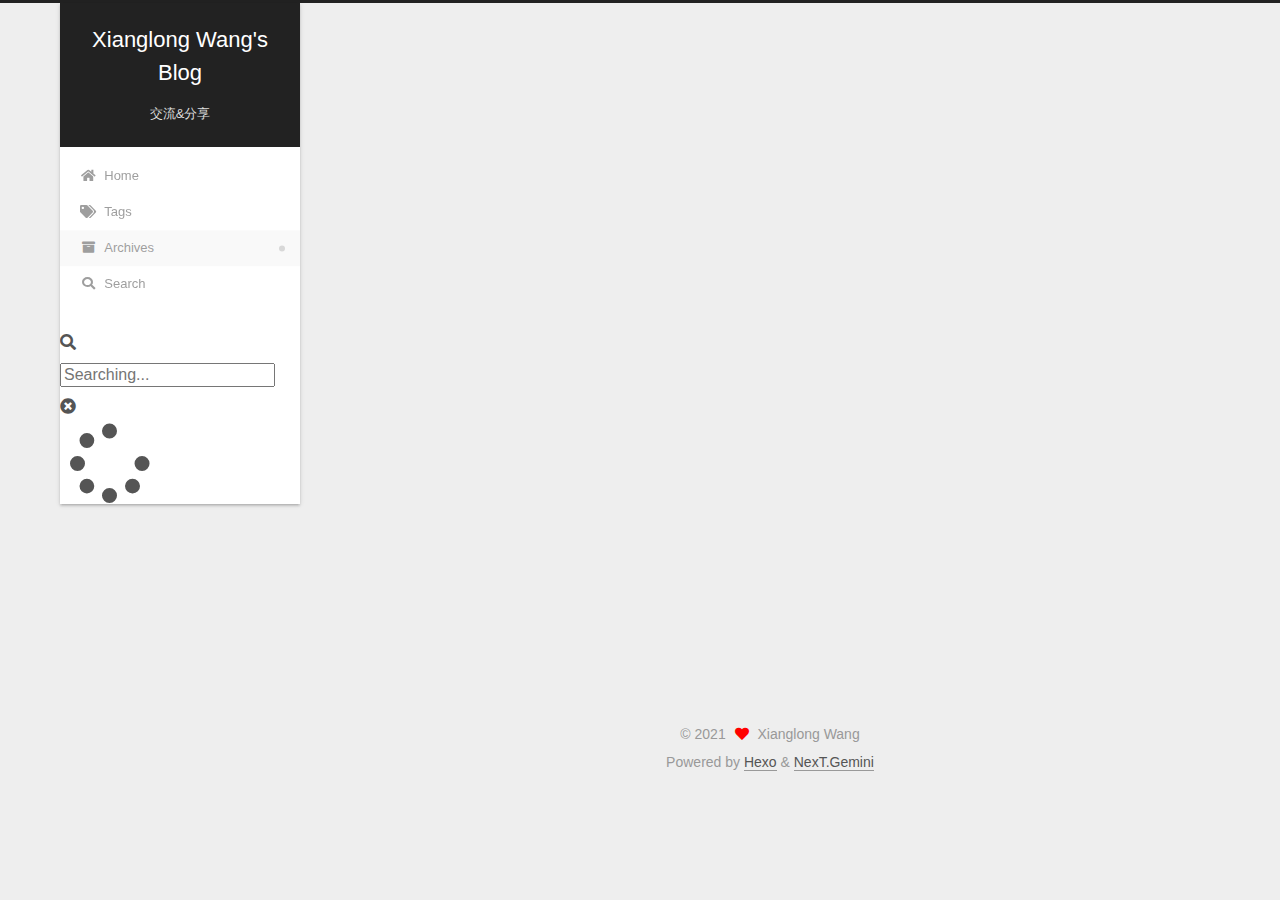
==== archives/index.html @ aa25cd78 "Site updated: 2021-01-09 00:44:47" ====
<!DOCTYPE html>
<html lang="en">
<head>
  <meta charset="UTF-8">
<meta name="viewport" content="width=device-width, initial-scale=1, maximum-scale=2">
<meta name="theme-color" content="#222">
<meta name="generator" content="Hexo 5.3.0">
  <link rel="apple-touch-icon" sizes="180x180" href="/images/apple-touch-icon-next.png">
  <link rel="icon" type="image/png" sizes="32x32" href="/images/favicon-32x32-next.png">
  <link rel="icon" type="image/png" sizes="16x16" href="/images/favicon-16x16-next.png">
  <link rel="mask-icon" href="/images/logo.svg" color="#222">

<link rel="stylesheet" href="/css/main.css">


<link rel="stylesheet" href="/lib/font-awesome/css/all.min.css">

<script id="hexo-configurations">
    var NexT = window.NexT || {};
    var CONFIG = {"hostname":"example.com","root":"/","scheme":"Gemini","version":"7.8.0","exturl":false,"sidebar":{"position":"right","width":300,"display":"always","padding":10,"offset":4,"onmobile":false},"copycode":{"enable":false,"show_result":false,"style":null},"back2top":{"enable":true,"sidebar":false,"scrollpercent":false},"bookmark":{"enable":false,"color":"#222","save":"auto"},"fancybox":false,"mediumzoom":false,"lazyload":false,"pangu":false,"comments":{"style":"tabs","active":null,"storage":true,"lazyload":false,"nav":null},"algolia":{"hits":{"per_page":10},"labels":{"input_placeholder":"Search for Posts","hits_empty":"We didn't find any results for the search: ${query}","hits_stats":"${hits} results found in ${time} ms"}},"localsearch":{"enable":true,"trigger":"auto","top_n_per_article":1,"unescape":false,"preload":false},"motion":{"enable":true,"async":false,"transition":{"post_block":"fadeIn","post_header":"slideDownIn","post_body":"slideDownIn","coll_header":"slideLeftIn","sidebar":"slideUpIn"}},"path":"search.xml"};
  </script>

  <meta property="og:type" content="website">
<meta property="og:title" content="Xianglong Wang&#39;s Blog">
<meta property="og:url" content="http://example.com/archives/index.html">
<meta property="og:site_name" content="Xianglong Wang&#39;s Blog">
<meta property="og:locale" content="en_US">
<meta property="article:author" content="Xianglong Wang">
<meta name="twitter:card" content="summary">

<link rel="canonical" href="http://example.com/archives/">


<script id="page-configurations">
  // https://hexo.io/docs/variables.html
  CONFIG.page = {
    sidebar: "",
    isHome : false,
    isPost : false,
    lang   : 'en'
  };
</script>

  <title>Archive | Xianglong Wang's Blog</title>
  






  <noscript>
  <style>
  .use-motion .brand,
  .use-motion .menu-item,
  .sidebar-inner,
  .use-motion .post-block,
  .use-motion .pagination,
  .use-motion .comments,
  .use-motion .post-header,
  .use-motion .post-body,
  .use-motion .collection-header { opacity: initial; }

  .use-motion .site-title,
  .use-motion .site-subtitle {
    opacity: initial;
    top: initial;
  }

  .use-motion .logo-line-before i { left: initial; }
  .use-motion .logo-line-after i { right: initial; }
  </style>
</noscript>

</head>

<body itemscope itemtype="http://schema.org/WebPage">
  <div class="container use-motion">
    <div class="headband"></div>

    <header class="header" itemscope itemtype="http://schema.org/WPHeader">
      <div class="header-inner"><div class="site-brand-container">
  <div class="site-nav-toggle">
    <div class="toggle" aria-label="Toggle navigation bar">
      <span class="toggle-line toggle-line-first"></span>
      <span class="toggle-line toggle-line-middle"></span>
      <span class="toggle-line toggle-line-last"></span>
    </div>
  </div>

  <div class="site-meta">

    <a href="/" class="brand" rel="start">
      <span class="logo-line-before"><i></i></span>
      <h1 class="site-title">Xianglong Wang's Blog</h1>
      <span class="logo-line-after"><i></i></span>
    </a>
      <p class="site-subtitle" itemprop="description">交流&分享</p>
  </div>

  <div class="site-nav-right">
    <div class="toggle popup-trigger">
        <i class="fa fa-search fa-fw fa-lg"></i>
    </div>
  </div>
</div>




<nav class="site-nav">
  <ul id="menu" class="main-menu menu">
        <li class="menu-item menu-item-home">

    <a href="/" rel="section"><i class="fa fa-home fa-fw"></i>Home</a>

  </li>
        <li class="menu-item menu-item-tags">

    <a href="/tags/" rel="section"><i class="fa fa-tags fa-fw"></i>Tags</a>

  </li>
        <li class="menu-item menu-item-archives">

    <a href="/archives/" rel="section"><i class="fa fa-archive fa-fw"></i>Archives</a>

  </li>
      <li class="menu-item menu-item-search">
        <a role="button" class="popup-trigger"><i class="fa fa-search fa-fw"></i>Search
        </a>
      </li>
  </ul>
</nav>



  <div class="search-pop-overlay">
    <div class="popup search-popup">
        <div class="search-header">
  <span class="search-icon">
    <i class="fa fa-search"></i>
  </span>
  <div class="search-input-container">
    <input autocomplete="off" autocapitalize="off"
           placeholder="Searching..." spellcheck="false"
           type="search" class="search-input">
  </div>
  <span class="popup-btn-close">
    <i class="fa fa-times-circle"></i>
  </span>
</div>
<div id="search-result">
  <div id="no-result">
    <i class="fa fa-spinner fa-pulse fa-5x fa-fw"></i>
  </div>
</div>

    </div>
  </div>

</div>
    </header>

    
  <div class="back-to-top">
    <i class="fa fa-arrow-up"></i>
    <span>0%</span>
  </div>


    <main class="main">
      <div class="main-inner">
        <div class="content-wrap">
          

          <div class="content archive">
            

  
  
  
  <div class="post-block">
    <div class="posts-collapse">
      <div class="collection-title">
        <span class="collection-header">Um..! 1 post. Keep on posting.</span>
      </div>

      
    <div class="collection-year">
      <span class="collection-header">2021</span>
    </div>

  <article itemscope itemtype="http://schema.org/Article">
    <header class="post-header">

      <div class="post-meta">
        <time itemprop="dateCreated"
              datetime="2021-01-08T16:56:12+08:00"
              content="2021-01-08">
          01-08
        </time>
      </div>

      <div class="post-title">
          <a class="post-title-link" href="/2021/01/08/%E5%B0%86%E6%A0%91%E8%8E%93%E6%B4%BE%E6%89%93%E9%80%A0%E6%88%90%E4%B8%80%E5%8F%B0%E8%BD%AF%E8%B7%AF%E7%94%B1%EF%BC%81/" itemprop="url">
            <span itemprop="name">将树莓派打造成一台软路由！</span>
          </a>
      </div>

    </header>
  </article>


    </div>
  </div>
  
  
  

  



          </div>
          

<script>
  window.addEventListener('tabs:register', () => {
    let { activeClass } = CONFIG.comments;
    if (CONFIG.comments.storage) {
      activeClass = localStorage.getItem('comments_active') || activeClass;
    }
    if (activeClass) {
      let activeTab = document.querySelector(`a[href="#comment-${activeClass}"]`);
      if (activeTab) {
        activeTab.click();
      }
    }
  });
  if (CONFIG.comments.storage) {
    window.addEventListener('tabs:click', event => {
      if (!event.target.matches('.tabs-comment .tab-content .tab-pane')) return;
      let commentClass = event.target.classList[1];
      localStorage.setItem('comments_active', commentClass);
    });
  }
</script>

        </div>
          
  
  <div class="toggle sidebar-toggle">
    <span class="toggle-line toggle-line-first"></span>
    <span class="toggle-line toggle-line-middle"></span>
    <span class="toggle-line toggle-line-last"></span>
  </div>

  <aside class="sidebar">
    <div class="sidebar-inner">

      <ul class="sidebar-nav motion-element">
        <li class="sidebar-nav-toc">
          Table of Contents
        </li>
        <li class="sidebar-nav-overview">
          Overview
        </li>
      </ul>

      <!--noindex-->
      <div class="post-toc-wrap sidebar-panel">
      </div>
      <!--/noindex-->

      <div class="site-overview-wrap sidebar-panel">
        <div class="site-author motion-element" itemprop="author" itemscope itemtype="http://schema.org/Person">
    <img class="site-author-image" itemprop="image" alt="Xianglong Wang"
      src="https://img.imgdb.cn/item/5ff88b773ffa7d37b3620e5c.jpg">
  <p class="site-author-name" itemprop="name">Xianglong Wang</p>
  <div class="site-description" itemprop="description"></div>
</div>
<div class="site-state-wrap motion-element">
  <nav class="site-state">
      <div class="site-state-item site-state-posts">
          <a href="/archives/">
        
          <span class="site-state-item-count">1</span>
          <span class="site-state-item-name">posts</span>
        </a>
      </div>
      <div class="site-state-item site-state-tags">
        <span class="site-state-item-count">1</span>
        <span class="site-state-item-name">tags</span>
      </div>
  </nav>
</div>



      </div>

    </div>
  </aside>
  <div id="sidebar-dimmer"></div>


      </div>
    </main>

    <footer class="footer">
      <div class="footer-inner">
        

        

<div class="copyright">
  
  &copy; 
  <span itemprop="copyrightYear">2021</span>
  <span class="with-love">
    <i class="fa fa-heart"></i>
  </span>
  <span class="author" itemprop="copyrightHolder">Xianglong Wang</span>
</div>
  <div class="powered-by">Powered by <a href="https://hexo.io/" class="theme-link" rel="noopener" target="_blank">Hexo</a> & <a href="https://theme-next.org/" class="theme-link" rel="noopener" target="_blank">NexT.Gemini</a>
  </div>

        








      </div>
    </footer>
  </div>

  
  <script src="/lib/anime.min.js"></script>
  <script src="/lib/velocity/velocity.min.js"></script>
  <script src="/lib/velocity/velocity.ui.min.js"></script>

<script src="/js/utils.js"></script>

<script src="/js/motion.js"></script>


<script src="/js/schemes/pisces.js"></script>


<script src="/js/next-boot.js"></script>




  




  
<script src="/js/local-search.js"></script>













  

  

</body>
</html>
---- css/main.css ----
:root {
  --body-bg-color: #eee;
  --content-bg-color: #fff;
  --card-bg-color: #f5f5f5;
  --text-color: #555;
  --blockquote-color: #666;
  --link-color: #555;
  --link-hover-color: #222;
  --brand-color: #fff;
  --brand-hover-color: #fff;
  --table-row-odd-bg-color: #f9f9f9;
  --table-row-hover-bg-color: #f5f5f5;
  --menu-item-bg-color: #f5f5f5;
  --btn-default-bg: #fff;
  --btn-default-color: #555;
  --btn-default-border-color: #555;
  --btn-default-hover-bg: #222;
  --btn-default-hover-color: #fff;
  --btn-default-hover-border-color: #222;
}
html {
  line-height: 1.15; /* 1 */
  -webkit-text-size-adjust: 100%; /* 2 */
}
body {
  margin: 0;
}
main {
  display: block;
}
h1 {
  font-size: 2em;
  margin: 0.67em 0;
}
hr {
  box-sizing: content-box; /* 1 */
  height: 0; /* 1 */
  overflow: visible; /* 2 */
}
pre {
  font-family: monospace, monospace; /* 1 */
  font-size: 1em; /* 2 */
}
a {
  background: transparent;
}
abbr[title] {
  border-bottom: none; /* 1 */
  text-decoration: underline; /* 2 */
  text-decoration: underline dotted; /* 2 */
}
b,
strong {
  font-weight: bolder;
}
code,
kbd,
samp {
  font-family: monospace, monospace; /* 1 */
  font-size: 1em; /* 2 */
}
small {
  font-size: 80%;
}
sub,
sup {
  font-size: 75%;
  line-height: 0;
  position: relative;
  vertical-align: baseline;
}
sub {
  bottom: -0.25em;
}
sup {
  top: -0.5em;
}
img {
  border-style: none;
}
button,
input,
optgroup,
select,
textarea {
  font-family: inherit; /* 1 */
  font-size: 100%; /* 1 */
  line-height: 1.15; /* 1 */
  margin: 0; /* 2 */
}
button,
input {
/* 1 */
  overflow: visible;
}
button,
select {
/* 1 */
  text-transform: none;
}
button,
[type='button'],
[type='reset'],
[type='submit'] {
  -webkit-appearance: button;
}
button::-moz-focus-inner,
[type='button']::-moz-focus-inner,
[type='reset']::-moz-focus-inner,
[type='submit']::-moz-focus-inner {
  border-style: none;
  padding: 0;
}
button:-moz-focusring,
[type='button']:-moz-focusring,
[type='reset']:-moz-focusring,
[type='submit']:-moz-focusring {
  outline: 1px dotted ButtonText;
}
fieldset {
  padding: 0.35em 0.75em 0.625em;
}
legend {
  box-sizing: border-box; /* 1 */
  color: inherit; /* 2 */
  display: table; /* 1 */
  max-width: 100%; /* 1 */
  padding: 0; /* 3 */
  white-space: normal; /* 1 */
}
progress {
  vertical-align: baseline;
}
textarea {
  overflow: auto;
}
[type='checkbox'],
[type='radio'] {
  box-sizing: border-box; /* 1 */
  padding: 0; /* 2 */
}
[type='number']::-webkit-inner-spin-button,
[type='number']::-webkit-outer-spin-button {
  height: auto;
}
[type='search'] {
  outline-offset: -2px; /* 2 */
  -webkit-appearance: textfield; /* 1 */
}
[type='search']::-webkit-search-decoration {
  -webkit-appearance: none;
}
::-webkit-file-upload-button {
  font: inherit; /* 2 */
  -webkit-appearance: button; /* 1 */
}
details {
  display: block;
}
summary {
  display: list-item;
}
template {
  display: none;
}
[hidden] {
  display: none;
}
::selection {
  background: #262a30;
  color: #eee;
}
html,
body {
  height: 100%;
}
body {
  background: var(--body-bg-color);
  color: var(--text-color);
  font-family: 'Lato', "PingFang SC", "Microsoft YaHei", sans-serif;
  font-size: 1em;
  line-height: 2;
}
@media (max-width: 991px) {
  body {
    padding-left: 0 !important;
    padding-right: 0 !important;
  }
}
h1,
h2,
h3,
h4,
h5,
h6 {
  font-family: 'Lato', "PingFang SC", "Microsoft YaHei", sans-serif;
  font-weight: bold;
  line-height: 1.5;
  margin: 20px 0 15px;
}
h1 {
  font-size: 1.5em;
}
h2 {
  font-size: 1.375em;
}
h3 {
  font-size: 1.25em;
}
h4 {
  font-size: 1.125em;
}
h5 {
  font-size: 1em;
}
h6 {
  font-size: 0.875em;
}
p {
  margin: 0 0 20px 0;
}
a,
span.exturl {
  border-bottom: 1px solid #999;
  color: var(--link-color);
  outline: 0;
  text-decoration: none;
  overflow-wrap: break-word;
  word-wrap: break-word;
  cursor: pointer;
}
a:hover,
span.exturl:hover {
  border-bottom-color: var(--link-hover-color);
  color: var(--link-hover-color);
}
iframe,
img,
video {
  display: block;
  margin-left: auto;
  margin-right: auto;
  max-width: 100%;
}
hr {
  background-image: repeating-linear-gradient(-45deg, #ddd, #ddd 4px, transparent 4px, transparent 8px);
  border: 0;
  height: 3px;
  margin: 40px 0;
}
blockquote {
  border-left: 4px solid #ddd;
  color: var(--blockquote-color);
  margin: 0;
  padding: 0 15px;
}
blockquote cite::before {
  content: '-';
  padding: 0 5px;
}
dt {
  font-weight: bold;
}
dd {
  margin: 0;
  padding: 0;
}
kbd {
  background-color: #f5f5f5;
  background-image: linear-gradient(#eee, #fff, #eee);
  border: 1px solid #ccc;
  border-radius: 0.2em;
  box-shadow: 0.1em 0.1em 0.2em rgba(0,0,0,0.1);
  color: #555;
  font-family: inherit;
  padding: 0.1em 0.3em;
  white-space: nowrap;
}
.table-container {
  overflow: auto;
}
table {
  border-collapse: collapse;
  border-spacing: 0;
  font-size: 0.875em;
  margin: 0 0 20px 0;
  width: 100%;
}
tbody tr:nth-of-type(odd) {
  background: var(--table-row-odd-bg-color);
}
tbody tr:hover {
  background: var(--table-row-hover-bg-color);
}
caption,
th,
td {
  font-weight: normal;
  padding: 8px;
  vertical-align: middle;
}
th,
td {
  border: 1px solid #ddd;
  border-bottom: 3px solid #ddd;
}
th {
  font-weight: 700;
  padding-bottom: 10px;
}
td {
  border-bottom-width: 1px;
}
.btn {
  background: var(--btn-default-bg);
  border: 2px solid var(--btn-default-border-color);
  border-radius: 2px;
  color: var(--btn-default-color);
  display: inline-block;
  font-size: 0.875em;
  line-height: 2;
  padding: 0 20px;
  text-decoration: none;
  transition-property: background-color;
  transition-delay: 0s;
  transition-duration: 0.2s;
  transition-timing-function: ease-in-out;
}
.btn:hover {
  background: var(--btn-default-hover-bg);
  border-color: var(--btn-default-hover-border-color);
  color: var(--btn-default-hover-color);
}
.btn + .btn {
  margin: 0 0 8px 8px;
}
.btn .fa-fw {
  text-align: left;
  width: 1.285714285714286em;
}
.toggle {
  line-height: 0;
}
.toggle .toggle-line {
  background: #fff;
  display: inline-block;
  height: 2px;
  left: 0;
  position: relative;
  top: 0;
  transition: all 0.4s;
  vertical-align: top;
  width: 100%;
}
.toggle .toggle-line:not(:first-child) {
  margin-top: 3px;
}
.toggle.toggle-arrow .toggle-line-first {
  left: 50%;
  top: 2px;
  transform: rotate(45deg);
  width: 50%;
}
.toggle.toggle-arrow .toggle-line-middle {
  left: 2px;
  width: 90%;
}
.toggle.toggle-arrow .toggle-line-last {
  left: 50%;
  top: -2px;
  transform: rotate(-45deg);
  width: 50%;
}
.toggle.toggle-close .toggle-line-first {
  transform: rotate(-45deg);
  top: 5px;
}
.toggle.toggle-close .toggle-line-middle {
  opacity: 0;
}
.toggle.toggle-close .toggle-line-last {
  transform: rotate(45deg);
  top: -5px;
}
.highlight,
pre {
  background: #f7f7f7;
  color: #4d4d4c;
  line-height: 1.6;
  margin: 0 auto 20px;
}
pre,
code {
  font-family: consolas, Menlo, monospace, "PingFang SC", "Microsoft YaHei";
}
code {
  background: #eee;
  border-radius: 3px;
  color: #555;
  padding: 2px 4px;
  overflow-wrap: break-word;
  word-wrap: break-word;
}
.highlight *::selection {
  background: #d6d6d6;
}
.highlight pre {
  border: 0;
  margin: 0;
  padding: 10px 0;
}
.highlight table {
  border: 0;
  margin: 0;
  width: auto;
}
.highlight td {
  border: 0;
  padding: 0;
}
.highlight figcaption {
  background: #eff2f3;
  color: #4d4d4c;
  display: flex;
  font-size: 0.875em;
  justify-content: space-between;
  line-height: 1.2;
  padding: 0.5em;
}
.highlight figcaption a {
  color: #4d4d4c;
}
.highlight figcaption a:hover {
  border-bottom-color: #4d4d4c;
}
.highlight .gutter {
  -moz-user-select: none;
  -ms-user-select: none;
  -webkit-user-select: none;
  user-select: none;
}
.highlight .gutter pre {
  background: #eff2f3;
  color: #869194;
  padding-left: 10px;
  padding-right: 10px;
  text-align: right;
}
.highlight .code pre {
  background: #f7f7f7;
  padding-left: 10px;
  width: 100%;
}
.gist table {
  width: auto;
}
.gist table td {
  border: 0;
}
pre {
  overflow: auto;
  padding: 10px;
}
pre code {
  background: none;
  color: #4d4d4c;
  font-size: 0.875em;
  padding: 0;
  text-shadow: none;
}
pre .deletion {
  background: #fdd;
}
pre .addition {
  background: #dfd;
}
pre .meta {
  color: #eab700;
  -moz-user-select: none;
  -ms-user-select: none;
  -webkit-user-select: none;
  user-select: none;
}
pre .comment {
  color: #8e908c;
}
pre .variable,
pre .attribute,
pre .tag,
pre .name,
pre .regexp,
pre .ruby .constant,
pre .xml .tag .title,
pre .xml .pi,
pre .xml .doctype,
pre .html .doctype,
pre .css .id,
pre .css .class,
pre .css .pseudo {
  color: #c82829;
}
pre .number,
pre .preprocessor,
pre .built_in,
pre .builtin-name,
pre .literal,
pre .params,
pre .constant,
pre .command {
  color: #f5871f;
}
pre .ruby .class .title,
pre .css .rules .attribute,
pre .string,
pre .symbol,
pre .value,
pre .inheritance,
pre .header,
pre .ruby .symbol,
pre .xml .cdata,
pre .special,
pre .formula {
  color: #718c00;
}
pre .title,
pre .css .hexcolor {
  color: #3e999f;
}
pre .function,
pre .python .decorator,
pre .python .title,
pre .ruby .function .title,
pre .ruby .title .keyword,
pre .perl .sub,
pre .javascript .title,
pre .coffeescript .title {
  color: #4271ae;
}
pre .keyword,
pre .javascript .function {
  color: #8959a8;
}
.blockquote-center {
  border-left: none;
  margin: 40px 0;
  padding: 0;
  position: relative;
  text-align: center;
}
.blockquote-center .fa {
  display: block;
  opacity: 0.6;
  position: absolute;
  width: 100%;
}
.blockquote-center .fa-quote-left {
  border-top: 1px solid #ccc;
  text-align: left;
  top: -20px;
}
.blockquote-center .fa-quote-right {
  border-bottom: 1px solid #ccc;
  text-align: right;
  bottom: -20px;
}
.blockquote-center p,
.blockquote-center div {
  text-align: center;
}
.post-body .group-picture img {
  margin: 0 auto;
  padding: 0 3px;
}
.group-picture-row {
  margin-bottom: 6px;
  overflow: hidden;
}
.group-picture-column {
  float: left;
  margin-bottom: 10px;
}
.post-body .label {
  color: #555;
  display: inline;
  padding: 0 2px;
}
.post-body .label.default {
  background: #f0f0f0;
}
.post-body .label.primary {
  background: #efe6f7;
}
.post-body .label.info {
  background: #e5f2f8;
}
.post-body .label.success {
  background: #e7f4e9;
}
.post-body .label.warning {
  background: #fcf6e1;
}
.post-body .label.danger {
  background: #fae8eb;
}
.post-body .tabs {
  margin-bottom: 20px;
}
.post-body .tabs,
.tabs-comment {
  display: block;
  padding-top: 10px;
  position: relative;
}
.post-body .tabs ul.nav-tabs,
.tabs-comment ul.nav-tabs {
  display: flex;
  flex-wrap: wrap;
  margin: 0;
  margin-bottom: -1px;
  padding: 0;
}
@media (max-width: 413px) {
  .post-body .tabs ul.nav-tabs,
  .tabs-comment ul.nav-tabs {
    display: block;
    margin-bottom: 5px;
  }
}
.post-body .tabs ul.nav-tabs li.tab,
.tabs-comment ul.nav-tabs li.tab {
  border-bottom: 1px solid #ddd;
  border-left: 1px solid transparent;
  border-right: 1px solid transparent;
  border-top: 3px solid transparent;
  flex-grow: 1;
  list-style-type: none;
  border-radius: 0 0 0 0;
}
@media (max-width: 413px) {
  .post-body .tabs ul.nav-tabs li.tab,
  .tabs-comment ul.nav-tabs li.tab {
    border-bottom: 1px solid transparent;
    border-left: 3px solid transparent;
    border-right: 1px solid transparent;
    border-top: 1px solid transparent;
  }
}
@media (max-width: 413px) {
  .post-body .tabs ul.nav-tabs li.tab,
  .tabs-comment ul.nav-tabs li.tab {
    border-radius: 0;
  }
}
.post-body .tabs ul.nav-tabs li.tab a,
.tabs-comment ul.nav-tabs li.tab a {
  border-bottom: initial;
  display: block;
  line-height: 1.8;
  outline: 0;
  padding: 0.25em 0.75em;
  text-align: center;
  transition-delay: 0s;
  transition-duration: 0.2s;
  transition-timing-function: ease-out;
}
.post-body .tabs ul.nav-tabs li.tab a i,
.tabs-comment ul.nav-tabs li.tab a i {
  width: 1.285714285714286em;
}
.post-body .tabs ul.nav-tabs li.tab.active,
.tabs-comment ul.nav-tabs li.tab.active {
  border-bottom: 1px solid transparent;
  border-left: 1px solid #ddd;
  border-right: 1px solid #ddd;
  border-top: 3px solid #fc6423;
}
@media (max-width: 413px) {
  .post-body .tabs ul.nav-tabs li.tab.active,
  .tabs-comment ul.nav-tabs li.tab.active {
    border-bottom: 1px solid #ddd;
    border-left: 3px solid #fc6423;
    border-right: 1px solid #ddd;
    border-top: 1px solid #ddd;
  }
}
.post-body .tabs ul.nav-tabs li.tab.active a,
.tabs-comment ul.nav-tabs li.tab.active a {
  color: var(--link-color);
  cursor: default;
}
.post-body .tabs .tab-content .tab-pane,
.tabs-comment .tab-content .tab-pane {
  border: 1px solid #ddd;
  border-top: 0;
  padding: 20px 20px 0 20px;
  border-radius: 0;
}
.post-body .tabs .tab-content .tab-pane:not(.active),
.tabs-comment .tab-content .tab-pane:not(.active) {
  display: none;
}
.post-body .tabs .tab-content .tab-pane.active,
.tabs-comment .tab-content .tab-pane.active {
  display: block;
}
.post-body .tabs .tab-content .tab-pane.active:nth-of-type(1),
.tabs-comment .tab-content .tab-pane.active:nth-of-type(1) {
  border-radius: 0 0 0 0;
}
@media (max-width: 413px) {
  .post-body .tabs .tab-content .tab-pane.active:nth-of-type(1),
  .tabs-comment .tab-content .tab-pane.active:nth-of-type(1) {
    border-radius: 0;
  }
}
.post-body .note {
  border-radius: 3px;
  margin-bottom: 20px;
  padding: 1em;
  position: relative;
  border: 1px solid #eee;
  border-left-width: 5px;
}
.post-body .note h2,
.post-body .note h3,
.post-body .note h4,
.post-body .note h5,
.post-body .note h6 {
  margin-top: 0;
  border-bottom: initial;
  margin-bottom: 0;
  padding-top: 0;
}
.post-body .note p:first-child,
.post-body .note ul:first-child,
.post-body .note ol:first-child,
.post-body .note table:first-child,
.post-body .note pre:first-child,
.post-body .note blockquote:first-child,
.post-body .note img:first-child {
  margin-top: 0;
}
.post-body .note p:last-child,
.post-body .note ul:last-child,
.post-body .note ol:last-child,
.post-body .note table:last-child,
.post-body .note pre:last-child,
.post-body .note blockquote:last-child,
.post-body .note img:last-child {
  margin-bottom: 0;
}
.post-body .note.default {
  border-left-color: #777;
}
.post-body .note.default h2,
.post-body .note.default h3,
.post-body .note.default h4,
.post-body .note.default h5,
.post-body .note.default h6 {
  color: #777;
}
.post-body .note.primary {
  border-left-color: #6f42c1;
}
.post-body .note.primary h2,
.post-body .note.primary h3,
.post-body .note.primary h4,
.post-body .note.primary h5,
.post-body .note.primary h6 {
  color: #6f42c1;
}
.post-body .note.info {
  border-left-color: #428bca;
}
.post-body .note.info h2,
.post-body .note.info h3,
.post-body .note.info h4,
.post-body .note.info h5,
.post-body .note.info h6 {
  color: #428bca;
}
.post-body .note.success {
  border-left-color: #5cb85c;
}
.post-body .note.success h2,
.post-body .note.success h3,
.post-body .note.success h4,
.post-body .note.success h5,
.post-body .note.success h6 {
  color: #5cb85c;
}
.post-body .note.warning {
  border-left-color: #f0ad4e;
}
.post-body .note.warning h2,
.post-body .note.warning h3,
.post-body .note.warning h4,
.post-body .note.warning h5,
.post-body .note.warning h6 {
  color: #f0ad4e;
}
.post-body .note.danger {
  border-left-color: #d9534f;
}
.post-body .note.danger h2,
.post-body .note.danger h3,
.post-body .note.danger h4,
.post-body .note.danger h5,
.post-body .note.danger h6 {
  color: #d9534f;
}
.pagination .prev,
.pagination .next,
.pagination .page-number,
.pagination .space {
  display: inline-block;
  margin: 0 10px;
  padding: 0 11px;
  position: relative;
  top: -1px;
}
@media (max-width: 767px) {
  .pagination .prev,
  .pagination .next,
  .pagination .page-number,
  .pagination .space {
    margin: 0 5px;
  }
}
.pagination {
  border-top: 1px solid #eee;
  margin: 120px 0 0;
  text-align: center;
}
.pagination .prev,
.pagination .next,
.pagination .page-number {
  border-bottom: 0;
  border-top: 1px solid #eee;
  transition-property: border-color;
  transition-delay: 0s;
  transition-duration: 0.2s;
  transition-timing-function: ease-in-out;
}
.pagination .prev:hover,
.pagination .next:hover,
.pagination .page-number:hover {
  border-top-color: #222;
}
.pagination .space {
  margin: 0;
  padding: 0;
}
.pagination .prev {
  margin-left: 0;
}
.pagination .next {
  margin-right: 0;
}
.pagination .page-number.current {
  background: #ccc;
  border-top-color: #ccc;
  color: #fff;
}
@media (max-width: 767px) {
  .pagination {
    border-top: none;
  }
  .pagination .prev,
  .pagination .next,
  .pagination .page-number {
    border-bottom: 1px solid #eee;
    border-top: 0;
    margin-bottom: 10px;
    padding: 0 10px;
  }
  .pagination .prev:hover,
  .pagination .next:hover,
  .pagination .page-number:hover {
    border-bottom-color: #222;
  }
}
.comments {
  margin-top: 60px;
  overflow: hidden;
}
.comment-button-group {
  display: flex;
  flex-wrap: wrap-reverse;
  justify-content: center;
  margin: 1em 0;
}
.comment-button-group .comment-button {
  margin: 0.1em 0.2em;
}
.comment-button-group .comment-button.active {
  background: var(--btn-default-hover-bg);
  border-color: var(--btn-default-hover-border-color);
  color: var(--btn-default-hover-color);
}
.comment-position {
  display: none;
}
.comment-position.active {
  display: block;
}
.tabs-comment {
  background: var(--content-bg-color);
  margin-top: 4em;
  padding-top: 0;
}
.tabs-comment .comments {
  border: 0;
  box-shadow: none;
  margin-top: 0;
  padding-top: 0;
}
.container {
  min-height: 100%;
  position: relative;
}
.main-inner {
  margin: 0 auto;
  width: calc(100% - 20px);
}
@media (min-width: 1200px) {
  .main-inner {
    width: 1160px;
  }
}
@media (min-width: 1600px) {
  .main-inner {
    width: 73%;
  }
}
@media (max-width: 767px) {
  .content-wrap {
    padding: 0 20px;
  }
}
.header {
  background: transparent;
}
.header-inner {
  margin: 0 auto;
  width: calc(100% - 20px);
}
@media (min-width: 1200px) {
  .header-inner {
    width: 1160px;
  }
}
@media (min-width: 1600px) {
  .header-inner {
    width: 73%;
  }
}
.site-brand-container {
  display: flex;
  flex-shrink: 0;
  padding: 0 10px;
}
.headband {
  background: #222;
  height: 3px;
}
.site-meta {
  flex-grow: 1;
  text-align: center;
}
@media (max-width: 767px) {
  .site-meta {
    text-align: center;
  }
}
.brand {
  border-bottom: none;
  color: var(--brand-color);
  display: inline-block;
  line-height: 1.375em;
  padding: 0 40px;
  position: relative;
}
.brand:hover {
  color: var(--brand-hover-color);
}
.site-title {
  font-family: 'Lato', "PingFang SC", "Microsoft YaHei", sans-serif;
  font-size: 1.375em;
  font-weight: normal;
  margin: 0;
}
.site-subtitle {
  color: #ddd;
  font-size: 0.8125em;
  margin: 10px 0;
}
.use-motion .brand {
  opacity: 0;
}
.use-motion .site-title,
.use-motion .site-subtitle,
.use-motion .custom-logo-image {
  opacity: 0;
  position: relative;
  top: -10px;
}
.site-nav-toggle,
.site-nav-right {
  display: none;
}
@media (max-width: 767px) {
  .site-nav-toggle,
  .site-nav-right {
    display: flex;
    flex-direction: column;
    justify-content: center;
  }
}
.site-nav-toggle .toggle,
.site-nav-right .toggle {
  color: var(--text-color);
  padding: 10px;
  width: 22px;
}
.site-nav-toggle .toggle .toggle-line,
.site-nav-right .toggle .toggle-line {
  background: var(--text-color);
  border-radius: 1px;
}
.site-nav {
  display: block;
}
@media (max-width: 767px) {
  .site-nav {
    clear: both;
    display: none;
  }
}
.site-nav.site-nav-on {
  display: block;
}
.menu {
  margin-top: 20px;
  padding-left: 0;
  text-align: center;
}
.menu-item {
  display: inline-block;
  list-style: none;
  margin: 0 10px;
}
@media (max-width: 767px) {
  .menu-item {
    display: block;
    margin-top: 10px;
  }
  .menu-item.menu-item-search {
    display: none;
  }
}
.menu-item a,
.menu-item span.exturl {
  border-bottom: 0;
  display: block;
  font-size: 0.8125em;
  transition-property: border-color;
  transition-delay: 0s;
  transition-duration: 0.2s;
  transition-timing-function: ease-in-out;
}
@media (hover: none) {
  .menu-item a:hover,
  .menu-item span.exturl:hover {
    border-bottom-color: transparent !important;
  }
}
.menu-item .fa,
.menu-item .fab,
.menu-item .far,
.menu-item .fas {
  margin-right: 8px;
}
.menu-item .badge {
  display: inline-block;
  font-weight: bold;
  line-height: 1;
  margin-left: 0.35em;
  margin-top: 0.35em;
  text-align: center;
  white-space: nowrap;
}
@media (max-width: 767px) {
  .menu-item .badge {
    float: right;
    margin-left: 0;
  }
}
.menu-item-active a,
.menu .menu-item a:hover,
.menu .menu-item span.exturl:hover {
  background: var(--menu-item-bg-color);
}
.use-motion .menu-item {
  opacity: 0;
}
.sidebar {
  background: #222;
  bottom: 0;
  box-shadow: inset 0 2px 6px #000;
  position: fixed;
  top: 0;
}
@media (max-width: 991px) {
  .sidebar {
    display: none;
  }
}
.sidebar-inner {
  color: #999;
  padding: 18px 10px;
  text-align: center;
}
.cc-license {
  margin-top: 10px;
  text-align: center;
}
.cc-license .cc-opacity {
  border-bottom: none;
  opacity: 0.7;
}
.cc-license .cc-opacity:hover {
  opacity: 0.9;
}
.cc-license img {
  display: inline-block;
}
.site-author-image {
  border: 1px solid #eee;
  display: block;
  margin: 0 auto;
  max-width: 120px;
  padding: 2px;
}
.site-author-name {
  color: var(--text-color);
  font-weight: 600;
  margin: 0;
  text-align: center;
}
.site-description {
  color: #999;
  font-size: 0.8125em;
  margin-top: 0;
  text-align: center;
}
.links-of-author {
  margin-top: 15px;
}
.links-of-author a,
.links-of-author span.exturl {
  border-bottom-color: #555;
  display: inline-block;
  font-size: 0.8125em;
  margin-bottom: 10px;
  margin-right: 10px;
  vertical-align: middle;
}
.links-of-author a::before,
.links-of-author span.exturl::before {
  background: #c3f7ff;
  border-radius: 50%;
  content: ' ';
  display: inline-block;
  height: 4px;
  margin-right: 3px;
  vertical-align: middle;
  width: 4px;
}
.sidebar-button {
  margin-top: 15px;
}
.sidebar-button a {
  border: 1px solid #fc6423;
  border-radius: 4px;
  color: #fc6423;
  display: inline-block;
  padding: 0 15px;
}
.sidebar-button a .fa,
.sidebar-button a .fab,
.sidebar-button a .far,
.sidebar-button a .fas {
  margin-right: 5px;
}
.sidebar-button a:hover {
  background: #fc6423;
  border: 1px solid #fc6423;
  color: #fff;
}
.sidebar-button a:hover .fa,
.sidebar-button a:hover .fab,
.sidebar-button a:hover .far,
.sidebar-button a:hover .fas {
  color: #fff;
}
.links-of-blogroll {
  font-size: 0.8125em;
  margin-top: 10px;
}
.links-of-blogroll-title {
  font-size: 0.875em;
  font-weight: 600;
  margin-top: 0;
}
.links-of-blogroll-list {
  list-style: none;
  margin: 0;
  padding: 0;
}
#sidebar-dimmer {
  display: none;
}
@media (max-width: 767px) {
  #sidebar-dimmer {
    background: #000;
    display: block;
    height: 100%;
    left: 100%;
    opacity: 0;
    position: fixed;
    top: 0;
    width: 100%;
    z-index: 1100;
  }
  .sidebar-active + #sidebar-dimmer {
    opacity: 0.7;
    transform: translateX(-100%);
    transition: opacity 0.5s;
  }
}
.sidebar-nav {
  margin: 0;
  padding-bottom: 20px;
  padding-left: 0;
}
.sidebar-nav li {
  border-bottom: 1px solid transparent;
  color: var(--text-color);
  cursor: pointer;
  display: inline-block;
  font-size: 0.875em;
}
.sidebar-nav li.sidebar-nav-overview {
  margin-left: 10px;
}
.sidebar-nav li:hover {
  color: #fc6423;
}
.sidebar-nav .sidebar-nav-active {
  border-bottom-color: #fc6423;
  color: #fc6423;
}
.sidebar-nav .sidebar-nav-active:hover {
  color: #fc6423;
}
.sidebar-panel {
  display: none;
  overflow-x: hidden;
  overflow-y: auto;
}
.sidebar-panel-active {
  display: block;
}
.sidebar-toggle {
  background: #222;
  bottom: 45px;
  cursor: pointer;
  height: 14px;
  left: 30px;
  padding: 5px;
  position: fixed;
  width: 14px;
  z-index: 1300;
}
@media (max-width: 991px) {
  .sidebar-toggle {
    left: 20px;
    opacity: 0.8;
    display: none;
  }
}
.sidebar-toggle:hover .toggle-line {
  background: #fc6423;
}
.post-toc {
  font-size: 0.875em;
}
.post-toc ol {
  list-style: none;
  margin: 0;
  padding: 0 2px 5px 10px;
  text-align: left;
}
.post-toc ol > ol {
  padding-left: 0;
}
.post-toc ol a {
  transition-property: all;
  transition-delay: 0s;
  transition-duration: 0.2s;
  transition-timing-function: ease-in-out;
}
.post-toc .nav-item {
  line-height: 1.8;
  overflow: hidden;
  text-overflow: ellipsis;
  white-space: nowrap;
}
.post-toc .nav .nav-child {
  display: none;
}
.post-toc .nav .active > .nav-child {
  display: block;
}
.post-toc .nav .active-current > .nav-child {
  display: block;
}
.post-toc .nav .active-current > .nav-child > .nav-item {
  display: block;
}
.post-toc .nav .active > a {
  border-bottom-color: #fc6423;
  color: #fc6423;
}
.post-toc .nav .active-current > a {
  color: #fc6423;
}
.post-toc .nav .active-current > a:hover {
  color: #fc6423;
}
.site-state {
  display: flex;
  justify-content: center;
  line-height: 1.4;
  margin-top: 10px;
  overflow: hidden;
  text-align: center;
  white-space: nowrap;
}
.site-state-item {
  padding: 0 15px;
}
.site-state-item:not(:first-child) {
  border-left: 1px solid #eee;
}
.site-state-item a {
  border-bottom: none;
}
.site-state-item-count {
  display: block;
  font-size: 1em;
  font-weight: 600;
  text-align: center;
}
.site-state-item-name {
  color: #999;
  font-size: 0.8125em;
}
.footer {
  color: #999;
  font-size: 0.875em;
  padding: 20px 0;
}
.footer.footer-fixed {
  bottom: 0;
  left: 0;
  position: absolute;
  right: 0;
}
.footer-inner {
  box-sizing: border-box;
  margin: 0 auto;
  text-align: center;
  width: calc(100% - 20px);
}
@media (min-width: 1200px) {
  .footer-inner {
    width: 1160px;
  }
}
@media (min-width: 1600px) {
  .footer-inner {
    width: 73%;
  }
}
.languages {
  display: inline-block;
  font-size: 1.125em;
  position: relative;
}
.languages .lang-select-label span {
  margin: 0 0.5em;
}
.languages .lang-select {
  height: 100%;
  left: 0;
  opacity: 0;
  position: absolute;
  top: 0;
  width: 100%;
}
.with-love {
  color: #ff0000;
  display: inline-block;
  margin: 0 5px;
}
.powered-by,
.theme-info {
  display: inline-block;
}
@-moz-keyframes iconAnimate {
  0%, 100% {
    transform: scale(1);
  }
  10%, 30% {
    transform: scale(0.9);
  }
  20%, 40%, 60%, 80% {
    transform: scale(1.1);
  }
  50%, 70% {
    transform: scale(1.1);
  }
}
@-webkit-keyframes iconAnimate {
  0%, 100% {
    transform: scale(1);
  }
  10%, 30% {
    transform: scale(0.9);
  }
  20%, 40%, 60%, 80% {
    transform: scale(1.1);
  }
  50%, 70% {
    transform: scale(1.1);
  }
}
@-o-keyframes iconAnimate {
  0%, 100% {
    transform: scale(1);
  }
  10%, 30% {
    transform: scale(0.9);
  }
  20%, 40%, 60%, 80% {
    transform: scale(1.1);
  }
  50%, 70% {
    transform: scale(1.1);
  }
}
@keyframes iconAnimate {
  0%, 100% {
    transform: scale(1);
  }
  10%, 30% {
    transform: scale(0.9);
  }
  20%, 40%, 60%, 80% {
    transform: scale(1.1);
  }
  50%, 70% {
    transform: scale(1.1);
  }
}
.back-to-top {
  font-size: 12px;
  text-align: center;
  transition-delay: 0s;
  transition-duration: 0.2s;
  transition-timing-function: ease-in-out;
}
.back-to-top {
  background: #222;
  bottom: -100px;
  box-sizing: border-box;
  color: #fff;
  cursor: pointer;
  left: 30px;
  opacity: 0.6;
  padding: 0 6px;
  position: fixed;
  transition-property: bottom;
  z-index: 1300;
  width: 24px;
}
.back-to-top span {
  display: none;
}
.back-to-top:hover {
  color: #fc6423;
}
.back-to-top.back-to-top-on {
  bottom: 30px;
}
@media (max-width: 991px) {
  .back-to-top {
    left: 20px;
    opacity: 0.8;
  }
}
.post-body {
  font-family: 'Lato', "PingFang SC", "Microsoft YaHei", sans-serif;
  overflow-wrap: break-word;
  word-wrap: break-word;
}
@media (min-width: 1200px) {
  .post-body {
    font-size: 1.125em;
  }
}
.post-body .exturl .fa {
  font-size: 0.875em;
  margin-left: 4px;
}
.post-body .image-caption,
.post-body .figure .caption {
  color: #999;
  font-size: 0.875em;
  font-weight: bold;
  line-height: 1;
  margin: -20px auto 15px;
  text-align: center;
}
.post-sticky-flag {
  display: inline-block;
  transform: rotate(30deg);
}
.post-button {
  margin-top: 40px;
  text-align: center;
}
.use-motion .post-block,
.use-motion .pagination,
.use-motion .comments {
  opacity: 0;
}
.use-motion .post-header {
  opacity: 0;
}
.use-motion .post-body {
  opacity: 0;
}
.use-motion .collection-header {
  opacity: 0;
}
.posts-collapse {
  margin-left: 35px;
  position: relative;
}
@media (max-width: 767px) {
  .posts-collapse {
    margin-left: 0px;
    margin-right: 0px;
  }
}
.posts-collapse .collection-title {
  font-size: 1.125em;
  position: relative;
}
.posts-collapse .collection-title::before {
  background: #999;
  border: 1px solid #fff;
  border-radius: 50%;
  content: ' ';
  height: 10px;
  left: 0;
  margin-left: -6px;
  margin-top: -4px;
  position: absolute;
  top: 50%;
  width: 10px;
}
.posts-collapse .collection-year {
  font-size: 1.5em;
  font-weight: bold;
  margin: 60px 0;
  position: relative;
}
.posts-collapse .collection-year::before {
  background: #bbb;
  border-radius: 50%;
  content: ' ';
  height: 8px;
  left: 0;
  margin-left: -4px;
  margin-top: -4px;
  position: absolute;
  top: 50%;
  width: 8px;
}
.posts-collapse .collection-header {
  display: block;
  margin: 0 0 0 20px;
}
.posts-collapse .collection-header small {
  color: #bbb;
  margin-left: 5px;
}
.posts-collapse .post-header {
  border-bottom: 1px dashed #ccc;
  margin: 30px 0;
  padding-left: 15px;
  position: relative;
  transition-property: border;
  transition-delay: 0s;
  transition-duration: 0.2s;
  transition-timing-function: ease-in-out;
}
.posts-collapse .post-header::before {
  background: #bbb;
  border: 1px solid #fff;
  border-radius: 50%;
  content: ' ';
  height: 6px;
  left: 0;
  margin-left: -4px;
  position: absolute;
  top: 0.75em;
  transition-property: background;
  width: 6px;
  transition-delay: 0s;
  transition-duration: 0.2s;
  transition-timing-function: ease-in-out;
}
.posts-collapse .post-header:hover {
  border-bottom-color: #666;
}
.posts-collapse .post-header:hover::before {
  background: #222;
}
.posts-collapse .post-meta {
  display: inline;
  font-size: 0.75em;
  margin-right: 10px;
}
.posts-collapse .post-title {
  display: inline;
}
.posts-collapse .post-title a,
.posts-collapse .post-title span.exturl {
  border-bottom: none;
  color: var(--link-color);
}
.posts-collapse .post-title .fa-external-link-alt {
  font-size: 0.875em;
  margin-left: 5px;
}
.posts-collapse::before {
  background: #f5f5f5;
  content: ' ';
  height: 100%;
  left: 0;
  margin-left: -2px;
  position: absolute;
  top: 1.25em;
  width: 4px;
}
.post-eof {
  background: #ccc;
  height: 1px;
  margin: 80px auto 60px;
  text-align: center;
  width: 8%;
}
.post-block:last-of-type .post-eof {
  display: none;
}
.content {
  padding-top: 40px;
}
@media (min-width: 992px) {
  .post-body {
    text-align: justify;
  }
}
@media (max-width: 991px) {
  .post-body {
    text-align: justify;
  }
}
.post-body h1,
.post-body h2,
.post-body h3,
.post-body h4,
.post-body h5,
.post-body h6 {
  padding-top: 10px;
}
.post-body h1 .header-anchor,
.post-body h2 .header-anchor,
.post-body h3 .header-anchor,
.post-body h4 .header-anchor,
.post-body h5 .header-anchor,
.post-body h6 .header-anchor {
  border-bottom-style: none;
  color: #ccc;
  float: right;
  margin-left: 10px;
  visibility: hidden;
}
.post-body h1 .header-anchor:hover,
.post-body h2 .header-anchor:hover,
.post-body h3 .header-anchor:hover,
.post-body h4 .header-anchor:hover,
.post-body h5 .header-anchor:hover,
.post-body h6 .header-anchor:hover {
  color: inherit;
}
.post-body h1:hover .header-anchor,
.post-body h2:hover .header-anchor,
.post-body h3:hover .header-anchor,
.post-body h4:hover .header-anchor,
.post-body h5:hover .header-anchor,
.post-body h6:hover .header-anchor {
  visibility: visible;
}
.post-body iframe,
.post-body img,
.post-body video {
  margin-bottom: 20px;
}
.post-body .video-container {
  height: 0;
  margin-bottom: 20px;
  overflow: hidden;
  padding-top: 75%;
  position: relative;
  width: 100%;
}
.post-body .video-container iframe,
.post-body .video-container object,
.post-body .video-container embed {
  height: 100%;
  left: 0;
  margin: 0;
  position: absolute;
  top: 0;
  width: 100%;
}
.post-gallery {
  align-items: center;
  display: grid;
  grid-gap: 10px;
  grid-template-columns: 1fr 1fr 1fr;
  margin-bottom: 20px;
}
@media (max-width: 767px) {
  .post-gallery {
    grid-template-columns: 1fr 1fr;
  }
}
.post-gallery a {
  border: 0;
}
.post-gallery img {
  margin: 0;
}
.posts-expand .post-header {
  font-size: 1.125em;
}
.posts-expand .post-title {
  font-size: 1.5em;
  font-weight: normal;
  margin: initial;
  text-align: center;
  overflow-wrap: break-word;
  word-wrap: break-word;
}
.posts-expand .post-title-link {
  border-bottom: none;
  color: var(--link-color);
  display: inline-block;
  position: relative;
  vertical-align: top;
}
.posts-expand .post-title-link::before {
  background: var(--link-color);
  bottom: 0;
  content: '';
  height: 2px;
  left: 0;
  position: absolute;
  transform: scaleX(0);
  visibility: hidden;
  width: 100%;
  transition-delay: 0s;
  transition-duration: 0.2s;
  transition-timing-function: ease-in-out;
}
.posts-expand .post-title-link:hover::before {
  transform: scaleX(1);
  visibility: visible;
}
.posts-expand .post-title-link .fa-external-link-alt {
  font-size: 0.875em;
  margin-left: 5px;
}
.posts-expand .post-meta {
  color: #999;
  font-family: 'Lato', "PingFang SC", "Microsoft YaHei", sans-serif;
  font-size: 0.75em;
  margin: 3px 0 60px 0;
  text-align: center;
}
.posts-expand .post-meta .post-description {
  font-size: 0.875em;
  margin-top: 2px;
}
.posts-expand .post-meta time {
  border-bottom: 1px dashed #999;
  cursor: pointer;
}
.post-meta .post-meta-item + .post-meta-item::before {
  content: '|';
  margin: 0 0.5em;
}
.post-meta-divider {
  margin: 0 0.5em;
}
.post-meta-item-icon {
  margin-right: 3px;
}
@media (max-width: 991px) {
  .post-meta-item-icon {
    display: inline-block;
  }
}
@media (max-width: 991px) {
  .post-meta-item-text {
    display: none;
  }
}
.post-nav {
  border-top: 1px solid #eee;
  display: flex;
  justify-content: space-between;
  margin-top: 15px;
  padding: 10px 5px 0;
}
.post-nav-item {
  flex: 1;
}
.post-nav-item a {
  border-bottom: none;
  display: block;
  font-size: 0.875em;
  line-height: 1.6;
  position: relative;
}
.post-nav-item a:active {
  top: 2px;
}
.post-nav-item .fa {
  font-size: 0.75em;
}
.post-nav-item:first-child {
  margin-right: 15px;
}
.post-nav-item:first-child .fa {
  margin-right: 5px;
}
.post-nav-item:last-child {
  margin-left: 15px;
  text-align: right;
}
.post-nav-item:last-child .fa {
  margin-left: 5px;
}
.rtl.post-body p,
.rtl.post-body a,
.rtl.post-body h1,
.rtl.post-body h2,
.rtl.post-body h3,
.rtl.post-body h4,
.rtl.post-body h5,
.rtl.post-body h6,
.rtl.post-body li,
.rtl.post-body ul,
.rtl.post-body ol {
  direction: rtl;
  font-family: UKIJ Ekran;
}
.rtl.post-title {
  font-family: UKIJ Ekran;
}
.post-tags {
  margin-top: 40px;
  text-align: center;
}
.post-tags a {
  display: inline-block;
  font-size: 0.8125em;
}
.post-tags a:not(:last-child) {
  margin-right: 10px;
}
.post-widgets {
  border-top: 1px solid #eee;
  margin-top: 15px;
  text-align: center;
}
.wp_rating {
  height: 20px;
  line-height: 20px;
  margin-top: 10px;
  padding-top: 6px;
  text-align: center;
}
.social-like {
  display: flex;
  font-size: 0.875em;
  justify-content: center;
  text-align: center;
}
.reward-container {
  margin: 20px auto;
  padding: 10px 0;
  text-align: center;
  width: 90%;
}
.reward-container button {
  background: transparent;
  border: 1px solid #fc6423;
  border-radius: 0;
  color: #fc6423;
  cursor: pointer;
  line-height: 2;
  outline: 0;
  padding: 0 15px;
  vertical-align: text-top;
}
.reward-container button:hover {
  background: #fc6423;
  border: 1px solid transparent;
  color: #fa9366;
}
#qr {
  padding-top: 20px;
}
#qr a {
  border: 0;
}
#qr img {
  display: inline-block;
  margin: 0.8em 2em 0 2em;
  max-width: 100%;
  width: 180px;
}
#qr p {
  text-align: center;
}
.category-all-page .category-all-title {
  text-align: center;
}
.category-all-page .category-all {
  margin-top: 20px;
}
.category-all-page .category-list {
  list-style: none;
  margin: 0;
  padding: 0;
}
.category-all-page .category-list-item {
  margin: 5px 10px;
}
.category-all-page .category-list-count {
  color: #bbb;
}
.category-all-page .category-list-count::before {
  content: ' (';
  display: inline;
}
.category-all-page .category-list-count::after {
  content: ') ';
  display: inline;
}
.category-all-page .category-list-child {
  padding-left: 10px;
}
.event-list {
  padding: 0;
}
.event-list hr {
  background: #222;
  margin: 20px 0 45px 0;
}
.event-list hr::after {
  background: #222;
  color: #fff;
  content: 'NOW';
  display: inline-block;
  font-weight: bold;
  padding: 0 5px;
  text-align: right;
}
.event-list .event {
  background: #222;
  margin: 20px 0;
  min-height: 40px;
  padding: 15px 0 15px 10px;
}
.event-list .event .event-summary {
  color: #fff;
  margin: 0;
  padding-bottom: 3px;
}
.event-list .event .event-summary::before {
  animation: dot-flash 1s alternate infinite ease-in-out;
  color: #fff;
  content: '\f111';
  display: inline-block;
  font-size: 10px;
  margin-right: 25px;
  vertical-align: middle;
  font-family: 'Font Awesome 5 Free';
  font-weight: 900;
}
.event-list .event .event-relative-time {
  color: #bbb;
  display: inline-block;
  font-size: 12px;
  font-weight: normal;
  padding-left: 12px;
}
.event-list .event .event-details {
  color: #fff;
  display: block;
  line-height: 18px;
  margin-left: 56px;
  padding-bottom: 6px;
  padding-top: 3px;
  text-indent: -24px;
}
.event-list .event .event-details::before {
  color: #fff;
  display: inline-block;
  margin-right: 9px;
  text-align: center;
  text-indent: 0;
  width: 14px;
  font-family: 'Font Awesome 5 Free';
  font-weight: 900;
}
.event-list .event .event-details.event-location::before {
  content: '\f041';
}
.event-list .event .event-details.event-duration::before {
  content: '\f017';
}
.event-list .event-past {
  background: #f5f5f5;
}
.event-list .event-past .event-summary,
.event-list .event-past .event-details {
  color: #bbb;
  opacity: 0.9;
}
.event-list .event-past .event-summary::before,
.event-list .event-past .event-details::before {
  animation: none;
  color: #bbb;
}
@-moz-keyframes dot-flash {
  from {
    opacity: 1;
    transform: scale(1);
  }
  to {
    opacity: 0;
    transform: scale(0.8);
  }
}
@-webkit-keyframes dot-flash {
  from {
    opacity: 1;
    transform: scale(1);
  }
  to {
    opacity: 0;
    transform: scale(0.8);
  }
}
@-o-keyframes dot-flash {
  from {
    opacity: 1;
    transform: scale(1);
  }
  to {
    opacity: 0;
    transform: scale(0.8);
  }
}
@keyframes dot-flash {
  from {
    opacity: 1;
    transform: scale(1);
  }
  to {
    opacity: 0;
    transform: scale(0.8);
  }
}
ul.breadcrumb {
  font-size: 0.75em;
  list-style: none;
  margin: 1em 0;
  padding: 0 2em;
  text-align: center;
}
ul.breadcrumb li {
  display: inline;
}
ul.breadcrumb li + li::before {
  content: '/\00a0';
  font-weight: normal;
  padding: 0.5em;
}
ul.breadcrumb li + li:last-child {
  font-weight: bold;
}
.tag-cloud {
  text-align: center;
}
.tag-cloud a {
  display: inline-block;
  margin: 10px;
}
.tag-cloud a:hover {
  color: var(--link-hover-color) !important;
}
.header {
  margin: 0 auto;
  position: relative;
  width: calc(100% - 20px);
}
@media (min-width: 1200px) {
  .header {
    width: 1160px;
  }
}
@media (min-width: 1600px) {
  .header {
    width: 73%;
  }
}
@media (max-width: 991px) {
  .header {
    width: auto;
  }
}
.header-inner {
  background: var(--content-bg-color);
  border-radius: initial;
  box-shadow: 0 2px 2px 0 rgba(0,0,0,0.12), 0 3px 1px -2px rgba(0,0,0,0.06), 0 1px 5px 0 rgba(0,0,0,0.12);
  overflow: hidden;
  padding: 0;
  position: absolute;
  top: 0;
  width: 240px;
}
@media (min-width: 1200px) {
  .header-inner {
    width: 240px;
  }
}
@media (max-width: 991px) {
  .header-inner {
    border-radius: initial;
    position: relative;
    width: auto;
  }
}
.main-inner {
  align-items: flex-start;
  display: flex;
  justify-content: space-between;
  flex-direction: row-reverse;
}
@media (max-width: 991px) {
  .main-inner {
    width: auto;
  }
}
.content-wrap {
  background: var(--content-bg-color);
  border-radius: initial;
  box-shadow: 0 2px 2px 0 rgba(0,0,0,0.12), 0 3px 1px -2px rgba(0,0,0,0.06), 0 1px 5px 0 rgba(0,0,0,0.12);
  box-sizing: border-box;
  padding: 40px;
  width: calc(100% - 252px);
}
@media (max-width: 991px) {
  .content-wrap {
    border-radius: initial;
    padding: 20px;
    width: 100%;
  }
}
.footer-inner {
  padding-left: 260px;
}
.back-to-top {
  left: auto;
  right: 30px;
}
@media (max-width: 991px) {
  .back-to-top {
    right: 20px;
  }
}
@media (max-width: 991px) {
  .footer-inner {
    padding-left: 0;
    padding-right: 0;
    width: auto;
  }
}
.site-brand-container {
  background: #222;
}
@media (max-width: 991px) {
  .site-brand-container {
    box-shadow: 0 0 16px rgba(0,0,0,0.5);
  }
}
.site-meta {
  padding: 20px 0;
}
.brand {
  padding: 0;
}
.site-subtitle {
  margin: 10px 10px 0;
}
.custom-logo-image {
  margin-top: 20px;
}
@media (max-width: 991px) {
  .custom-logo-image {
    display: none;
  }
}
@media (min-width: 768px) and (max-width: 991px) {
  .site-nav-toggle,
  .site-nav-right {
    display: flex;
    flex-direction: column;
    justify-content: center;
  }
}
.site-nav-toggle .toggle,
.site-nav-right .toggle {
  color: #fff;
}
.site-nav-toggle .toggle .toggle-line,
.site-nav-right .toggle .toggle-line {
  background: #fff;
}
@media (min-width: 768px) and (max-width: 991px) {
  .site-nav {
    display: none;
  }
}
.menu .menu-item {
  display: block;
  margin: 0;
}
.menu .menu-item a,
.menu .menu-item span.exturl {
  padding: 5px 20px;
  position: relative;
  text-align: left;
  transition-property: background-color;
}
@media (max-width: 991px) {
  .menu .menu-item.menu-item-search {
    display: none;
  }
}
.menu .menu-item .badge {
  background: #ccc;
  border-radius: 10px;
  color: #fff;
  float: right;
  padding: 2px 5px;
  text-shadow: 1px 1px 0 rgba(0,0,0,0.1);
  vertical-align: middle;
}
.main-menu .menu-item-active a::after {
  background: #bbb;
  border-radius: 50%;
  content: ' ';
  height: 6px;
  margin-top: -3px;
  position: absolute;
  right: 15px;
  top: 50%;
  width: 6px;
}
.sub-menu {
  background: var(--content-bg-color);
  border-bottom: 1px solid #ddd;
  margin: 0;
  padding: 6px 0;
}
.sub-menu .menu-item {
  display: inline-block;
}
.sub-menu .menu-item a,
.sub-menu .menu-item span.exturl {
  background: transparent;
  margin: 5px 10px;
  padding: initial;
}
.sub-menu .menu-item a:hover,
.sub-menu .menu-item span.exturl:hover {
  background: transparent;
  color: #fc6423;
}
.sub-menu .menu-item-active a {
  border-bottom-color: #fc6423;
  color: #fc6423;
}
.sub-menu .menu-item-active a:hover {
  border-bottom-color: #fc6423;
}
.sidebar {
  background: var(--body-bg-color);
  box-shadow: none;
  margin-top: 100%;
  position: static;
  width: 240px;
}
@media (max-width: 991px) {
  .sidebar {
    display: none;
  }
}
.sidebar-toggle {
  display: none;
}
.sidebar-inner {
  background: var(--content-bg-color);
  border-radius: initial;
  box-shadow: 0 2px 2px 0 rgba(0,0,0,0.12), 0 3px 1px -2px rgba(0,0,0,0.06), 0 1px 5px 0 rgba(0,0,0,0.12), 0 -1px 0.5px 0 rgba(0,0,0,0.09);
  box-sizing: border-box;
  color: var(--text-color);
  width: 240px;
  opacity: 0;
}
.sidebar-inner.affix {
  position: fixed;
  top: 12px;
}
.sidebar-inner.affix-bottom {
  position: absolute;
}
.site-state-item {
  padding: 0 10px;
}
.sidebar-button {
  border-bottom: 1px dotted #ccc;
  border-top: 1px dotted #ccc;
  margin-top: 10px;
  text-align: center;
}
.sidebar-button a {
  border: 0;
  color: #fc6423;
  display: block;
}
.sidebar-button a:hover {
  background: none;
  border: 0;
  color: #e34603;
}
.sidebar-button a:hover .fa,
.sidebar-button a:hover .fab,
.sidebar-button a:hover .far,
.sidebar-button a:hover .fas {
  color: #e34603;
}
.links-of-author {
  display: flex;
  flex-wrap: wrap;
  margin-top: 10px;
  justify-content: center;
}
.links-of-author-item {
  margin: 5px 0 0;
  width: 50%;
}
.links-of-author-item a,
.links-of-author-item span.exturl {
  box-sizing: border-box;
  display: inline-block;
  margin-bottom: 0;
  margin-right: 0;
  max-width: 216px;
  overflow: hidden;
  padding: 0 5px;
  text-overflow: ellipsis;
  white-space: nowrap;
}
.links-of-author-item a,
.links-of-author-item span.exturl {
  border-bottom: none;
  display: block;
  text-decoration: none;
}
.links-of-author-item a::before,
.links-of-author-item span.exturl::before {
  display: none;
}
.links-of-author-item a:hover,
.links-of-author-item span.exturl:hover {
  background: var(--body-bg-color);
  border-radius: 4px;
}
.links-of-author-item .fa,
.links-of-author-item .fab,
.links-of-author-item .far,
.links-of-author-item .fas {
  margin-right: 2px;
}
.links-of-blogroll-item {
  padding: 0;
}
.content-wrap {
  background: initial;
  box-shadow: initial;
  padding: initial;
}
.post-block {
  background: var(--content-bg-color);
  border-radius: initial;
  box-shadow: 0 2px 2px 0 rgba(0,0,0,0.12), 0 3px 1px -2px rgba(0,0,0,0.06), 0 1px 5px 0 rgba(0,0,0,0.12);
  padding: 40px;
}
.post-block + .post-block {
  border-radius: initial;
  box-shadow: 0 2px 2px 0 rgba(0,0,0,0.12), 0 3px 1px -2px rgba(0,0,0,0.06), 0 1px 5px 0 rgba(0,0,0,0.12), 0 -1px 0.5px 0 rgba(0,0,0,0.09);
  margin-top: 12px;
}
.comments {
  background: var(--content-bg-color);
  border-radius: initial;
  box-shadow: 0 2px 2px 0 rgba(0,0,0,0.12), 0 3px 1px -2px rgba(0,0,0,0.06), 0 1px 5px 0 rgba(0,0,0,0.12), 0 -1px 0.5px 0 rgba(0,0,0,0.09);
  margin-top: 12px;
  padding: 40px;
}
.tabs-comment {
  margin-top: 1em;
}
.content {
  padding-top: initial;
}
.post-eof {
  display: none;
}
.pagination {
  background: var(--content-bg-color);
  border-radius: initial;
  border-top: initial;
  box-shadow: 0 2px 2px 0 rgba(0,0,0,0.12), 0 3px 1px -2px rgba(0,0,0,0.06), 0 1px 5px 0 rgba(0,0,0,0.12), 0 -1px 0.5px 0 rgba(0,0,0,0.09);
  margin: 12px 0 0;
  padding: 10px 0 10px;
}
.pagination .prev,
.pagination .next,
.pagination .page-number {
  margin-bottom: initial;
  top: initial;
}
.main {
  padding-bottom: initial;
}
.footer {
  bottom: auto;
}
.sub-menu {
  border-bottom: initial;
  box-shadow: 0 2px 2px 0 rgba(0,0,0,0.12), 0 3px 1px -2px rgba(0,0,0,0.06), 0 1px 5px 0 rgba(0,0,0,0.12);
}
.sub-menu + .content .post-block {
  box-shadow: 0 2px 2px 0 rgba(0,0,0,0.12), 0 3px 1px -2px rgba(0,0,0,0.06), 0 1px 5px 0 rgba(0,0,0,0.12), 0 -1px 0.5px 0 rgba(0,0,0,0.09);
  margin-top: 12px;
}
@media (min-width: 768px) and (max-width: 991px) {
  .sub-menu + .content .post-block {
    margin-top: 10px;
  }
}
@media (max-width: 767px) {
  .sub-menu + .content .post-block {
    margin-top: 8px;
  }
}
.post-body h1,
.post-body h2 {
  border-bottom: 1px solid #eee;
}
.post-body h3 {
  border-bottom: 1px dotted #eee;
}
@media (min-width: 768px) and (max-width: 991px) {
  .content-wrap {
    padding: 10px;
  }
  .posts-expand .post-button {
    margin-top: 20px;
  }
  .post-block {
    border-radius: initial;
    box-shadow: 0 2px 2px 0 rgba(0,0,0,0.12), 0 3px 1px -2px rgba(0,0,0,0.06), 0 1px 5px 0 rgba(0,0,0,0.12), 0 -1px 0.5px 0 rgba(0,0,0,0.09);
    padding: 20px;
  }
  .post-block + .post-block {
    margin-top: 10px;
  }
  .comments {
    margin-top: 10px;
    padding: 10px 20px;
  }
  .pagination {
    margin: 10px 0 0;
  }
}
@media (max-width: 767px) {
  .content-wrap {
    padding: 8px;
  }
  .posts-expand .post-button {
    margin: 12px 0;
  }
  .post-block {
    border-radius: initial;
    box-shadow: 0 2px 2px 0 rgba(0,0,0,0.12), 0 3px 1px -2px rgba(0,0,0,0.06), 0 1px 5px 0 rgba(0,0,0,0.12), 0 -1px 0.5px 0 rgba(0,0,0,0.09);
    min-height: auto;
    padding: 12px;
  }
  .post-block + .post-block {
    margin-top: 8px;
  }
  .comments {
    margin-top: 8px;
    padding: 10px 12px;
  }
  .pagination {
    margin: 8px 0 0;
  }
}
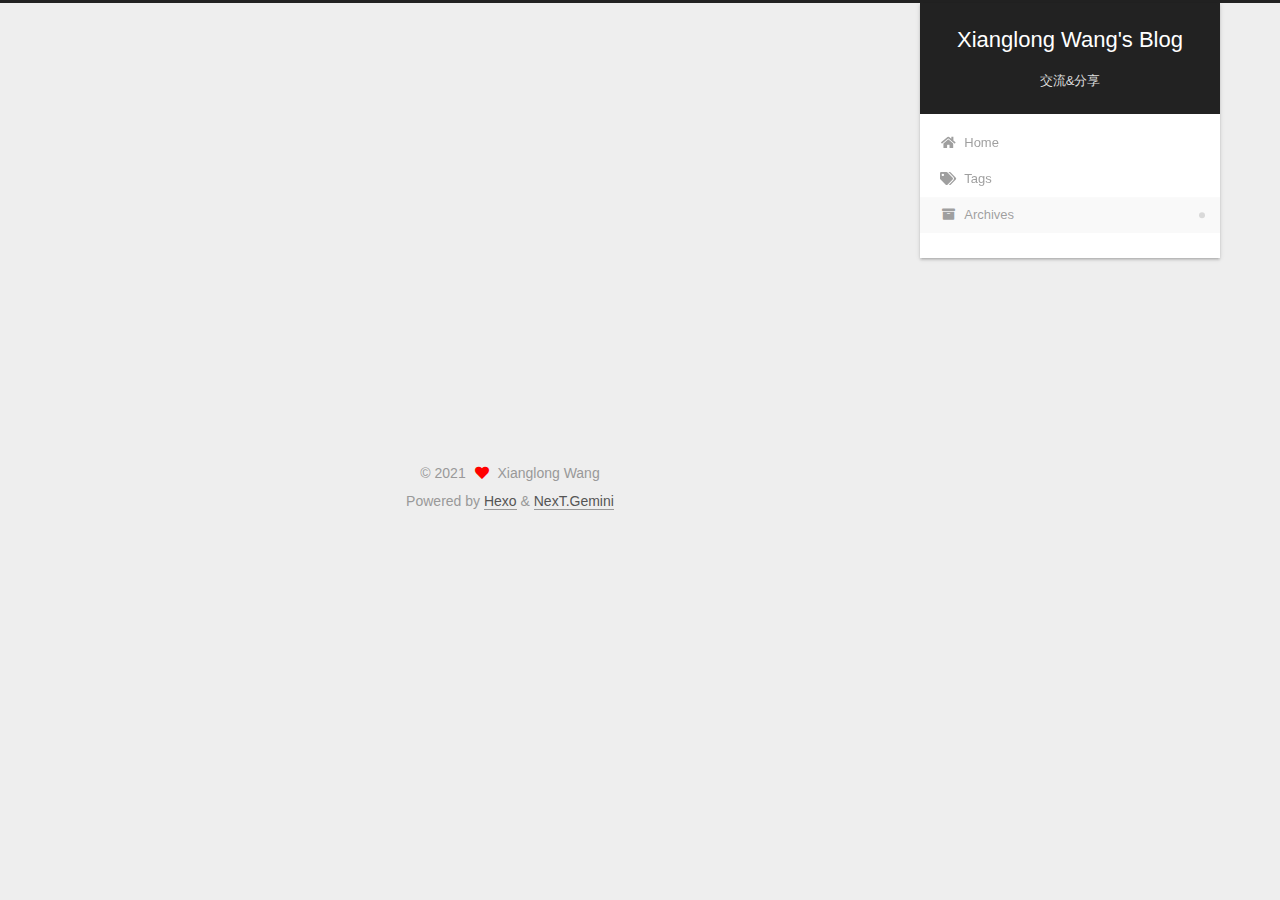
==== commit 561346fa: "Site updated: 2021-01-09 00:49:29" ====
--- a/archives/index.html
+++ b/archives/index.html
@@ -17,7 +17,7 @@
 
 <script id="hexo-configurations">
     var NexT = window.NexT || {};
-    var CONFIG = {"hostname":"example.com","root":"/","scheme":"Gemini","version":"7.8.0","exturl":false,"sidebar":{"position":"right","width":300,"display":"always","padding":10,"offset":4,"onmobile":false},"copycode":{"enable":false,"show_result":false,"style":null},"back2top":{"enable":true,"sidebar":false,"scrollpercent":false},"bookmark":{"enable":false,"color":"#222","save":"auto"},"fancybox":false,"mediumzoom":false,"lazyload":false,"pangu":false,"comments":{"style":"tabs","active":null,"storage":true,"lazyload":false,"nav":null},"algolia":{"hits":{"per_page":10},"labels":{"input_placeholder":"Search for Posts","hits_empty":"We didn't find any results for the search: ${query}","hits_stats":"${hits} results found in ${time} ms"}},"localsearch":{"enable":true,"trigger":"auto","top_n_per_article":1,"unescape":false,"preload":false},"motion":{"enable":true,"async":false,"transition":{"post_block":"fadeIn","post_header":"slideDownIn","post_body":"slideDownIn","coll_header":"slideLeftIn","sidebar":"slideUpIn"}},"path":"search.xml"};
+    var CONFIG = {"hostname":"example.com","root":"/","scheme":"Gemini","version":"7.8.0","exturl":false,"sidebar":{"position":"right","width":300,"display":"always","padding":10,"offset":4,"onmobile":false},"copycode":{"enable":false,"show_result":false,"style":null},"back2top":{"enable":true,"sidebar":false,"scrollpercent":false},"bookmark":{"enable":false,"color":"#222","save":"auto"},"fancybox":false,"mediumzoom":false,"lazyload":false,"pangu":false,"comments":{"style":"tabs","active":null,"storage":true,"lazyload":false,"nav":null},"algolia":{"hits":{"per_page":10},"labels":{"input_placeholder":"Search for Posts","hits_empty":"We didn't find any results for the search: ${query}","hits_stats":"${hits} results found in ${time} ms"}},"localsearch":{"enable":false,"trigger":"auto","top_n_per_article":1,"unescape":false,"preload":false},"motion":{"enable":true,"async":false,"transition":{"post_block":"fadeIn","post_header":"slideDownIn","post_body":"slideDownIn","coll_header":"slideLeftIn","sidebar":"slideUpIn"}},"path":"search.xml"};
   </script>
 
   <meta property="og:type" content="website">
@@ -100,7 +100,6 @@
 
   <div class="site-nav-right">
     <div class="toggle popup-trigger">
-        <i class="fa fa-search fa-fw fa-lg"></i>
     </div>
   </div>
 </div>
@@ -125,38 +124,11 @@
     <a href="/archives/" rel="section"><i class="fa fa-archive fa-fw"></i>Archives</a>
 
   </li>
-      <li class="menu-item menu-item-search">
-        <a role="button" class="popup-trigger"><i class="fa fa-search fa-fw"></i>Search
-        </a>
-      </li>
   </ul>
 </nav>
 
 
 
-  <div class="search-pop-overlay">
-    <div class="popup search-popup">
-        <div class="search-header">
-  <span class="search-icon">
-    <i class="fa fa-search"></i>
-  </span>
-  <div class="search-input-container">
-    <input autocomplete="off" autocapitalize="off"
-           placeholder="Searching..." spellcheck="false"
-           type="search" class="search-input">
-  </div>
-  <span class="popup-btn-close">
-    <i class="fa fa-times-circle"></i>
-  </span>
-</div>
-<div id="search-result">
-  <div id="no-result">
-    <i class="fa fa-spinner fa-pulse fa-5x fa-fw"></i>
-  </div>
-</div>
-
-    </div>
-  </div>
 
 </div>
     </header>
@@ -361,10 +333,6 @@
 
 
 
-  
-<script src="/js/local-search.js"></script>
-
-
 
 
 
--- a/css/main.css
+++ b/css/main.css
@@ -356,31 +356,28 @@
   margin-top: 3px;
 }
 .toggle.toggle-arrow .toggle-line-first {
-  left: 50%;
   top: 2px;
+  transform: rotate(-45deg);
+  width: 50%;
+}
+.toggle.toggle-arrow .toggle-line-middle {
+  width: 90%;
+}
+.toggle.toggle-arrow .toggle-line-last {
+  top: -2px;
   transform: rotate(45deg);
   width: 50%;
 }
-.toggle.toggle-arrow .toggle-line-middle {
-  left: 2px;
-  width: 90%;
-}
-.toggle.toggle-arrow .toggle-line-last {
-  left: 50%;
-  top: -2px;
+.toggle.toggle-close .toggle-line-first {
+  top: 5px;
   transform: rotate(-45deg);
-  width: 50%;
-}
-.toggle.toggle-close .toggle-line-first {
-  transform: rotate(-45deg);
-  top: 5px;
 }
 .toggle.toggle-close .toggle-line-middle {
   opacity: 0;
 }
 .toggle.toggle-close .toggle-line-last {
+  top: -5px;
   transform: rotate(45deg);
-  top: -5px;
 }
 .highlight,
 pre {
@@ -1118,7 +1115,7 @@
 }
 .sidebar-inner {
   color: #999;
-  padding: 18px 10px;
+  padding: 10px 10px;
   text-align: center;
 }
 .cc-license {
@@ -1141,6 +1138,7 @@
   margin: 0 auto;
   max-width: 120px;
   padding: 2px;
+  border-radius: 50%;
 }
 .site-author-name {
   color: var(--text-color);
@@ -1168,7 +1166,7 @@
 }
 .links-of-author a::before,
 .links-of-author span.exturl::before {
-  background: #c3f7ff;
+  background: #49991b;
   border-radius: 50%;
   content: ' ';
   display: inline-block;
@@ -2169,11 +2167,11 @@
   padding: 0;
   position: absolute;
   top: 0;
-  width: 240px;
+  width: 300px;
 }
 @media (min-width: 1200px) {
   .header-inner {
-    width: 240px;
+    width: 300px;
   }
 }
 @media (max-width: 991px) {
@@ -2187,7 +2185,6 @@
   align-items: flex-start;
   display: flex;
   justify-content: space-between;
-  flex-direction: row-reverse;
 }
 @media (max-width: 991px) {
   .main-inner {
@@ -2200,7 +2197,7 @@
   box-shadow: 0 2px 2px 0 rgba(0,0,0,0.12), 0 3px 1px -2px rgba(0,0,0,0.06), 0 1px 5px 0 rgba(0,0,0,0.12);
   box-sizing: border-box;
   padding: 40px;
-  width: calc(100% - 252px);
+  width: calc(100% - 304px);
 }
 @media (max-width: 991px) {
   .content-wrap {
@@ -2209,17 +2206,14 @@
     width: 100%;
   }
 }
+.header-inner {
+  right: 0;
+}
+.book-mark-link {
+  left: 30px;
+}
 .footer-inner {
-  padding-left: 260px;
-}
-.back-to-top {
-  left: auto;
-  right: 30px;
-}
-@media (max-width: 991px) {
-  .back-to-top {
-    right: 20px;
-  }
+  padding-right: 260px;
 }
 @media (max-width: 991px) {
   .footer-inner {
@@ -2342,7 +2336,7 @@
   box-shadow: none;
   margin-top: 100%;
   position: static;
-  width: 240px;
+  width: 300px;
 }
 @media (max-width: 991px) {
   .sidebar {
@@ -2358,12 +2352,12 @@
   box-shadow: 0 2px 2px 0 rgba(0,0,0,0.12), 0 3px 1px -2px rgba(0,0,0,0.06), 0 1px 5px 0 rgba(0,0,0,0.12), 0 -1px 0.5px 0 rgba(0,0,0,0.09);
   box-sizing: border-box;
   color: var(--text-color);
-  width: 240px;
+  width: 300px;
   opacity: 0;
 }
 .sidebar-inner.affix {
   position: fixed;
-  top: 12px;
+  top: 4px;
 }
 .sidebar-inner.affix-bottom {
   position: absolute;
@@ -2453,13 +2447,13 @@
 .post-block + .post-block {
   border-radius: initial;
   box-shadow: 0 2px 2px 0 rgba(0,0,0,0.12), 0 3px 1px -2px rgba(0,0,0,0.06), 0 1px 5px 0 rgba(0,0,0,0.12), 0 -1px 0.5px 0 rgba(0,0,0,0.09);
-  margin-top: 12px;
+  margin-top: 4px;
 }
 .comments {
   background: var(--content-bg-color);
   border-radius: initial;
   box-shadow: 0 2px 2px 0 rgba(0,0,0,0.12), 0 3px 1px -2px rgba(0,0,0,0.06), 0 1px 5px 0 rgba(0,0,0,0.12), 0 -1px 0.5px 0 rgba(0,0,0,0.09);
-  margin-top: 12px;
+  margin-top: 4px;
   padding: 40px;
 }
 .tabs-comment {
@@ -2476,7 +2470,7 @@
   border-radius: initial;
   border-top: initial;
   box-shadow: 0 2px 2px 0 rgba(0,0,0,0.12), 0 3px 1px -2px rgba(0,0,0,0.06), 0 1px 5px 0 rgba(0,0,0,0.12), 0 -1px 0.5px 0 rgba(0,0,0,0.09);
-  margin: 12px 0 0;
+  margin: 4px 0 0;
   padding: 10px 0 10px;
 }
 .pagination .prev,
@@ -2497,7 +2491,7 @@
 }
 .sub-menu + .content .post-block {
   box-shadow: 0 2px 2px 0 rgba(0,0,0,0.12), 0 3px 1px -2px rgba(0,0,0,0.06), 0 1px 5px 0 rgba(0,0,0,0.12), 0 -1px 0.5px 0 rgba(0,0,0,0.09);
-  margin-top: 12px;
+  margin-top: 4px;
 }
 @media (min-width: 768px) and (max-width: 991px) {
   .sub-menu + .content .post-block {
@@ -2544,20 +2538,20 @@
     padding: 8px;
   }
   .posts-expand .post-button {
-    margin: 12px 0;
+    margin: 4px 0;
   }
   .post-block {
     border-radius: initial;
     box-shadow: 0 2px 2px 0 rgba(0,0,0,0.12), 0 3px 1px -2px rgba(0,0,0,0.06), 0 1px 5px 0 rgba(0,0,0,0.12), 0 -1px 0.5px 0 rgba(0,0,0,0.09);
     min-height: auto;
-    padding: 12px;
+    padding: 4px;
   }
   .post-block + .post-block {
     margin-top: 8px;
   }
   .comments {
     margin-top: 8px;
-    padding: 10px 12px;
+    padding: 10px 4px;
   }
   .pagination {
     margin: 8px 0 0;
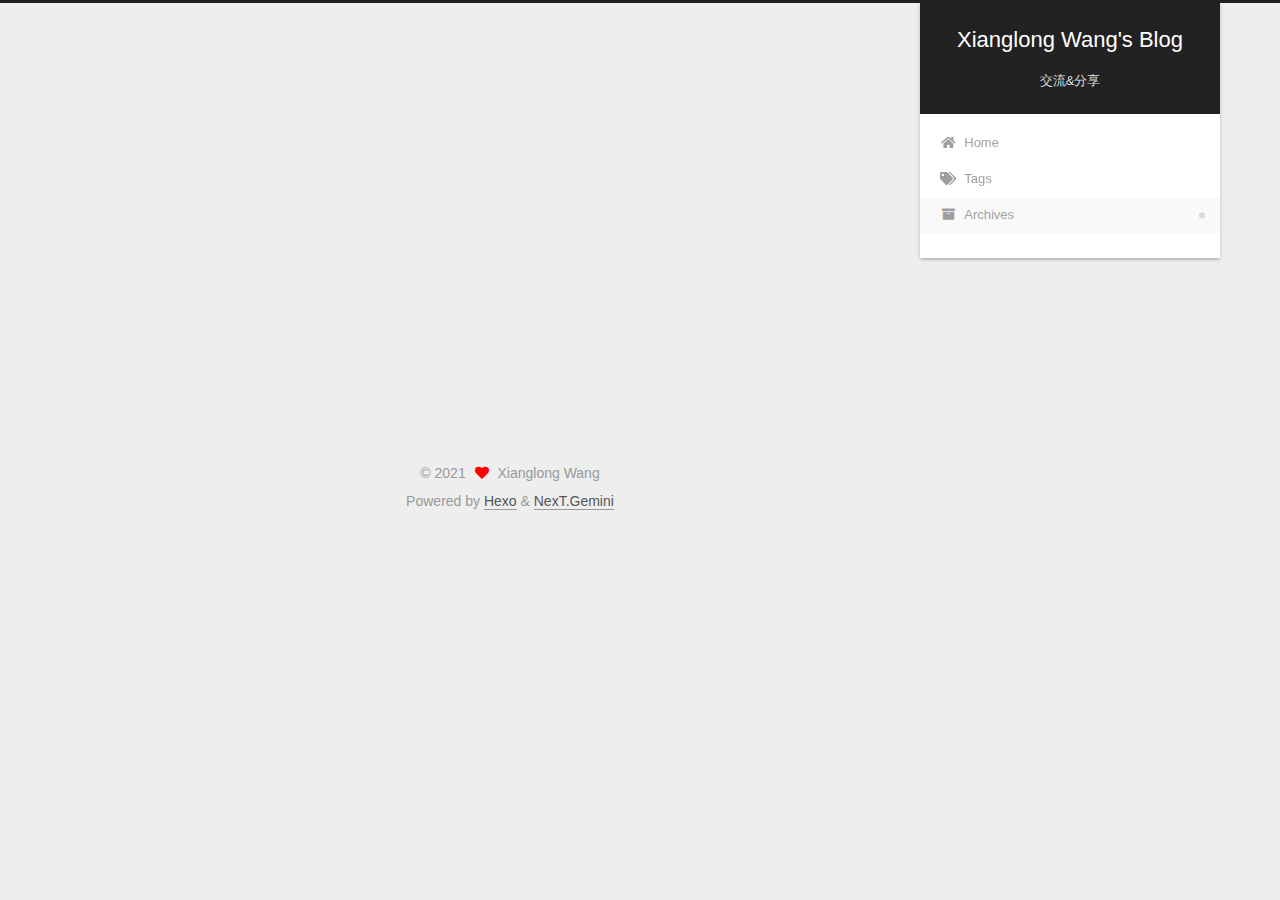
==== commit ad087e7c: "Site updated: 2021-01-09 00:56:00" ====
--- a/archives/index.html
+++ b/archives/index.html
@@ -311,6 +311,7 @@
   </div>
 
   
+  <script size="300" alpha="0.6" zIndex="-1" src="/lib/canvas-ribbon/canvas-ribbon.js"></script>
   <script src="/lib/anime.min.js"></script>
   <script src="/lib/velocity/velocity.min.js"></script>
   <script src="/lib/velocity/velocity.ui.min.js"></script>
--- a/css/main.css
+++ b/css/main.css
@@ -1166,7 +1166,7 @@
 }
 .links-of-author a::before,
 .links-of-author span.exturl::before {
-  background: #49991b;
+  background: #3d9fba;
   border-radius: 50%;
   content: ' ';
   display: inline-block;
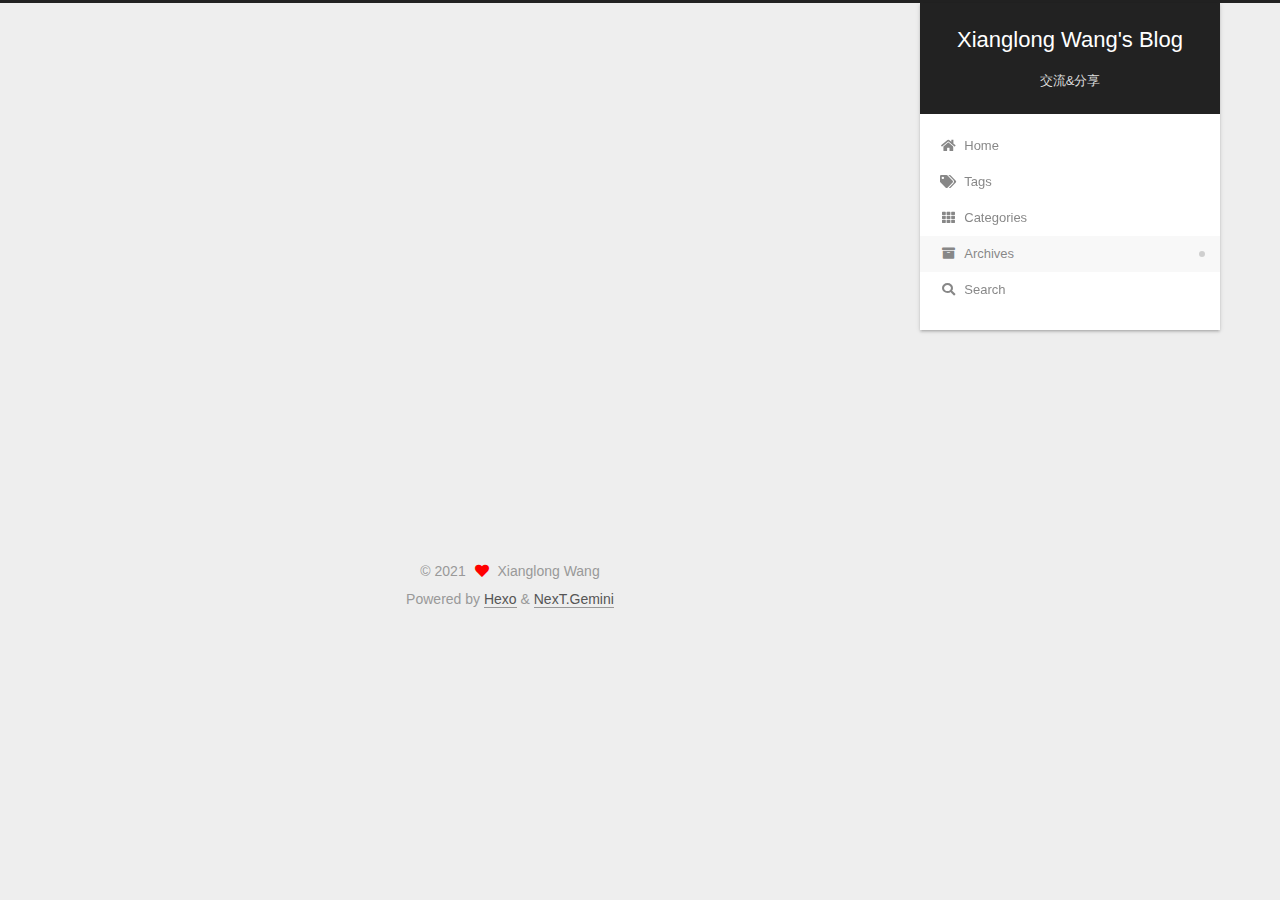
==== commit c72bd020: "Site updated: 2021-01-09 01:11:57" ====
--- a/archives/index.html
+++ b/archives/index.html
@@ -17,13 +17,15 @@
 
 <script id="hexo-configurations">
     var NexT = window.NexT || {};
-    var CONFIG = {"hostname":"example.com","root":"/","scheme":"Gemini","version":"7.8.0","exturl":false,"sidebar":{"position":"right","width":300,"display":"always","padding":10,"offset":4,"onmobile":false},"copycode":{"enable":false,"show_result":false,"style":null},"back2top":{"enable":true,"sidebar":false,"scrollpercent":false},"bookmark":{"enable":false,"color":"#222","save":"auto"},"fancybox":false,"mediumzoom":false,"lazyload":false,"pangu":false,"comments":{"style":"tabs","active":null,"storage":true,"lazyload":false,"nav":null},"algolia":{"hits":{"per_page":10},"labels":{"input_placeholder":"Search for Posts","hits_empty":"We didn't find any results for the search: ${query}","hits_stats":"${hits} results found in ${time} ms"}},"localsearch":{"enable":false,"trigger":"auto","top_n_per_article":1,"unescape":false,"preload":false},"motion":{"enable":true,"async":false,"transition":{"post_block":"fadeIn","post_header":"slideDownIn","post_body":"slideDownIn","coll_header":"slideLeftIn","sidebar":"slideUpIn"}},"path":"search.xml"};
+    var CONFIG = {"hostname":"example.com","root":"/","scheme":"Gemini","version":"7.8.0","exturl":false,"sidebar":{"position":"right","width":300,"display":"always","padding":10,"offset":4,"onmobile":false},"copycode":{"enable":false,"show_result":false,"style":null},"back2top":{"enable":true,"sidebar":false,"scrollpercent":false},"bookmark":{"enable":false,"color":"#222","save":"auto"},"fancybox":false,"mediumzoom":false,"lazyload":false,"pangu":false,"comments":{"style":"tabs","active":null,"storage":true,"lazyload":false,"nav":null},"algolia":{"hits":{"per_page":10},"labels":{"input_placeholder":"Search for Posts","hits_empty":"We didn't find any results for the search: ${query}","hits_stats":"${hits} results found in ${time} ms"}},"localsearch":{"enable":true,"trigger":"auto","top_n_per_article":1,"unescape":false,"preload":false},"motion":{"enable":true,"async":false,"transition":{"post_block":"fadeIn","post_header":"slideDownIn","post_body":"slideDownIn","coll_header":"slideLeftIn","sidebar":"slideUpIn"}},"path":"search.xml"};
   </script>
 
-  <meta property="og:type" content="website">
+  <meta name="description" content="王祥龙的个人博客">
+<meta property="og:type" content="website">
 <meta property="og:title" content="Xianglong Wang&#39;s Blog">
 <meta property="og:url" content="http://example.com/archives/index.html">
 <meta property="og:site_name" content="Xianglong Wang&#39;s Blog">
+<meta property="og:description" content="王祥龙的个人博客">
 <meta property="og:locale" content="en_US">
 <meta property="article:author" content="Xianglong Wang">
 <meta name="twitter:card" content="summary">
@@ -100,6 +102,7 @@
 
   <div class="site-nav-right">
     <div class="toggle popup-trigger">
+        <i class="fa fa-search fa-fw fa-lg"></i>
     </div>
   </div>
 </div>
@@ -119,16 +122,48 @@
     <a href="/tags/" rel="section"><i class="fa fa-tags fa-fw"></i>Tags</a>
 
   </li>
+        <li class="menu-item menu-item-categories">
+
+    <a href="/categories/" rel="section"><i class="fa fa-th fa-fw"></i>Categories</a>
+
+  </li>
         <li class="menu-item menu-item-archives">
 
     <a href="/archives/" rel="section"><i class="fa fa-archive fa-fw"></i>Archives</a>
 
   </li>
+      <li class="menu-item menu-item-search">
+        <a role="button" class="popup-trigger"><i class="fa fa-search fa-fw"></i>Search
+        </a>
+      </li>
   </ul>
 </nav>
 
 
 
+  <div class="search-pop-overlay">
+    <div class="popup search-popup">
+        <div class="search-header">
+  <span class="search-icon">
+    <i class="fa fa-search"></i>
+  </span>
+  <div class="search-input-container">
+    <input autocomplete="off" autocapitalize="off"
+           placeholder="Searching..." spellcheck="false"
+           type="search" class="search-input">
+  </div>
+  <span class="popup-btn-close">
+    <i class="fa fa-times-circle"></i>
+  </span>
+</div>
+<div id="search-result">
+  <div id="no-result">
+    <i class="fa fa-spinner fa-pulse fa-5x fa-fw"></i>
+  </div>
+</div>
+
+    </div>
+  </div>
 
 </div>
     </header>
@@ -249,7 +284,7 @@
     <img class="site-author-image" itemprop="image" alt="Xianglong Wang"
       src="https://img.imgdb.cn/item/5ff88b773ffa7d37b3620e5c.jpg">
   <p class="site-author-name" itemprop="name">Xianglong Wang</p>
-  <div class="site-description" itemprop="description"></div>
+  <div class="site-description" itemprop="description">王祥龙的个人博客</div>
 </div>
 <div class="site-state-wrap motion-element">
   <nav class="site-state">
@@ -261,8 +296,10 @@
         </a>
       </div>
       <div class="site-state-item site-state-tags">
+            <a href="/tags/">
+          
         <span class="site-state-item-count">1</span>
-        <span class="site-state-item-name">tags</span>
+        <span class="site-state-item-name">tags</span></a>
       </div>
   </nav>
 </div>
@@ -327,11 +364,17 @@
 <script src="/js/next-boot.js"></script>
 
 
-
-
-  
-
-
+  <script defer src="/lib/three/three.min.js"></script>
+    <script defer src="/lib/three/three-waves.min.js"></script>
+
+
+  
+
+
+
+
+  
+<script src="/js/local-search.js"></script>
 
 
 
--- a/css/main.css
+++ b/css/main.css
@@ -1166,7 +1166,7 @@
 }
 .links-of-author a::before,
 .links-of-author span.exturl::before {
-  background: #3d9fba;
+  background: #d0bbe2;
   border-radius: 50%;
   content: ' ';
   display: inline-block;
@@ -2139,6 +2139,106 @@
 .tag-cloud a:hover {
   color: var(--link-hover-color) !important;
 }
+.search-pop-overlay {
+  background: rgba(0,0,0,0);
+  height: 100%;
+  left: 0;
+  position: fixed;
+  top: 0;
+  transition: visibility 0s linear 0.2s, background 0.2s;
+  visibility: hidden;
+  width: 100%;
+  z-index: 1400;
+}
+.search-pop-overlay.search-active {
+  background: rgba(0,0,0,0.3);
+  transition: background 0.2s;
+  visibility: visible;
+}
+.search-popup {
+  background: var(--card-bg-color);
+  border-radius: 5px;
+  height: 80%;
+  left: calc(50% - 350px);
+  position: fixed;
+  top: 10%;
+  transform: scale(0);
+  transition: transform 0.2s;
+  width: 700px;
+  z-index: 1500;
+}
+.search-active .search-popup {
+  transform: scale(1);
+}
+@media (max-width: 767px) {
+  .search-popup {
+    border-radius: 0;
+    height: 100%;
+    left: 0;
+    margin: 0;
+    top: 0;
+    width: 100%;
+  }
+}
+.search-popup .search-icon,
+.search-popup .popup-btn-close {
+  color: #999;
+  font-size: 18px;
+  padding: 0 10px;
+}
+.search-popup .popup-btn-close {
+  cursor: pointer;
+}
+.search-popup .popup-btn-close:hover .fa {
+  color: #222;
+}
+.search-popup .search-header {
+  background: #eee;
+  border-top-left-radius: 5px;
+  border-top-right-radius: 5px;
+  display: flex;
+  padding: 5px;
+}
+.search-popup input.search-input {
+  background: transparent;
+  border: 0;
+  outline: 0;
+  width: 100%;
+}
+.search-popup input.search-input::-webkit-search-cancel-button {
+  display: none;
+}
+.search-popup .search-input-container {
+  flex-grow: 1;
+  padding: 2px;
+}
+.search-popup ul.search-result-list {
+  margin: 0 5px;
+  padding: 0;
+  width: 100%;
+}
+.search-popup p.search-result {
+  border-bottom: 1px dashed #ccc;
+  padding: 5px 0;
+}
+.search-popup a.search-result-title {
+  font-weight: bold;
+}
+.search-popup .search-keyword {
+  border-bottom: 1px dashed #ff2a2a;
+  color: #ff2a2a;
+  font-weight: bold;
+}
+.search-popup #search-result {
+  display: flex;
+  height: calc(100% - 55px);
+  overflow: auto;
+  padding: 5px 25px;
+}
+.search-popup #no-result {
+  color: #ccc;
+  margin: auto;
+}
 .header {
   margin: 0 auto;
   position: relative;
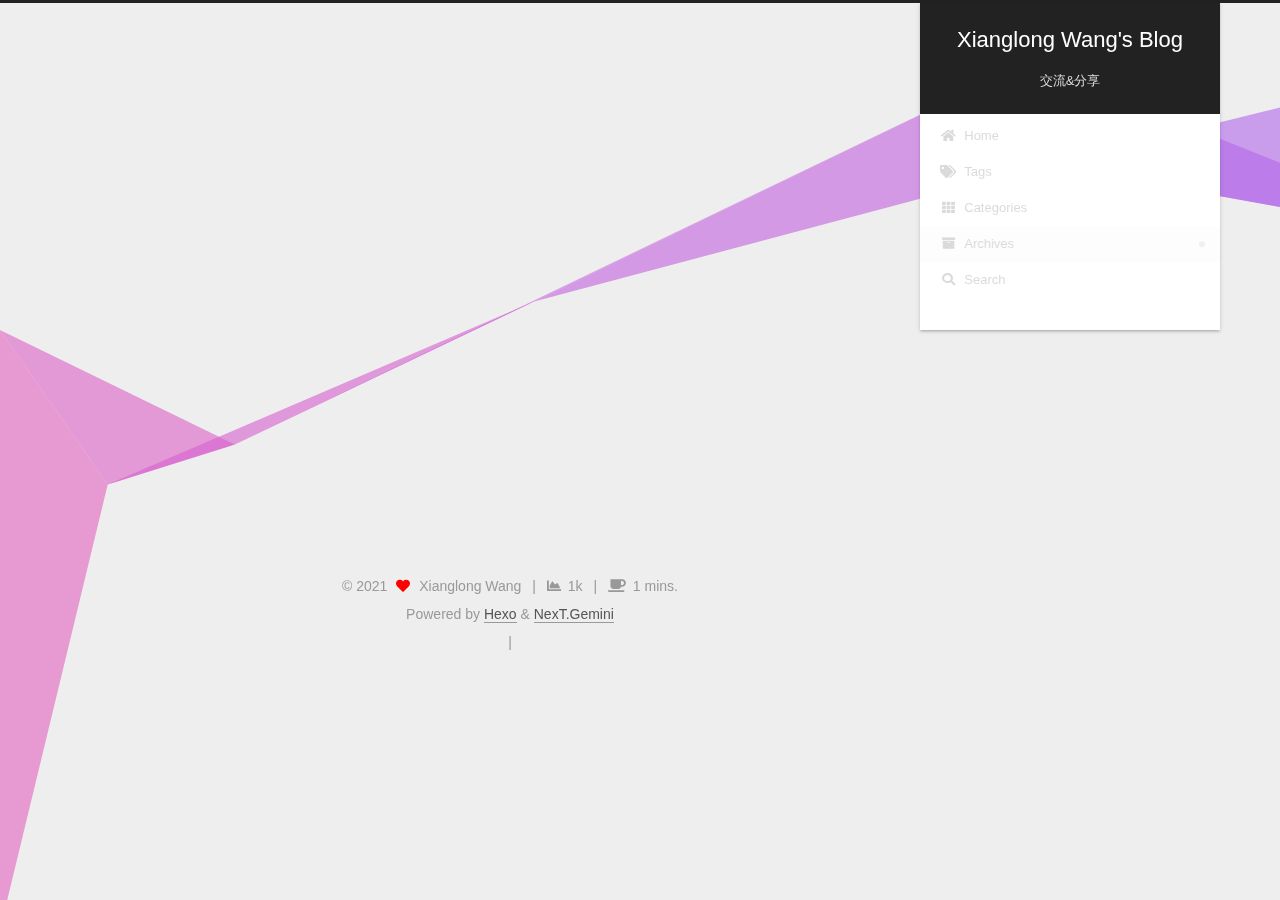
==== commit 3a8d946d: "Site updated: 2021-01-09 13:22:28" ====
--- a/archives/index.html
+++ b/archives/index.html
@@ -20,12 +20,10 @@
     var CONFIG = {"hostname":"example.com","root":"/","scheme":"Gemini","version":"7.8.0","exturl":false,"sidebar":{"position":"right","width":300,"display":"always","padding":10,"offset":4,"onmobile":false},"copycode":{"enable":false,"show_result":false,"style":null},"back2top":{"enable":true,"sidebar":false,"scrollpercent":false},"bookmark":{"enable":false,"color":"#222","save":"auto"},"fancybox":false,"mediumzoom":false,"lazyload":false,"pangu":false,"comments":{"style":"tabs","active":null,"storage":true,"lazyload":false,"nav":null},"algolia":{"hits":{"per_page":10},"labels":{"input_placeholder":"Search for Posts","hits_empty":"We didn't find any results for the search: ${query}","hits_stats":"${hits} results found in ${time} ms"}},"localsearch":{"enable":true,"trigger":"auto","top_n_per_article":1,"unescape":false,"preload":false},"motion":{"enable":true,"async":false,"transition":{"post_block":"fadeIn","post_header":"slideDownIn","post_body":"slideDownIn","coll_header":"slideLeftIn","sidebar":"slideUpIn"}},"path":"search.xml"};
   </script>
 
-  <meta name="description" content="王祥龙的个人博客">
-<meta property="og:type" content="website">
+  <meta property="og:type" content="website">
 <meta property="og:title" content="Xianglong Wang&#39;s Blog">
 <meta property="og:url" content="http://example.com/archives/index.html">
 <meta property="og:site_name" content="Xianglong Wang&#39;s Blog">
-<meta property="og:description" content="王祥龙的个人博客">
 <meta property="og:locale" content="en_US">
 <meta property="article:author" content="Xianglong Wang">
 <meta name="twitter:card" content="summary">
@@ -284,7 +282,7 @@
     <img class="site-author-image" itemprop="image" alt="Xianglong Wang"
       src="https://img.imgdb.cn/item/5ff88b773ffa7d37b3620e5c.jpg">
   <p class="site-author-name" itemprop="name">Xianglong Wang</p>
-  <div class="site-description" itemprop="description">王祥龙的个人博客</div>
+  <div class="site-description" itemprop="description"></div>
 </div>
 <div class="site-state-wrap motion-element">
   <nav class="site-state">
@@ -303,6 +301,14 @@
       </div>
   </nav>
 </div>
+  <div class="links-of-author motion-element">
+      <span class="links-of-author-item">
+        <a href="https://github.com/xiw019" title="GitHub → https:&#x2F;&#x2F;github.com&#x2F;xiw019" rel="noopener" target="_blank"><i class="fab fa-github fa-fw"></i>GitHub</a>
+      </span>
+      <span class="links-of-author-item">
+        <a href="mailto:xiw019@ucsd.edu" title="E-Mail → mailto:xiw019@ucsd.edu" rel="noopener" target="_blank"><i class="fa fa-envelope fa-fw"></i>E-Mail</a>
+      </span>
+  </div>
 
 
 
@@ -330,11 +336,41 @@
     <i class="fa fa-heart"></i>
   </span>
   <span class="author" itemprop="copyrightHolder">Xianglong Wang</span>
+    <span class="post-meta-divider">|</span>
+    <span class="post-meta-item-icon">
+      <i class="fa fa-chart-area"></i>
+    </span>
+    <span title="Symbols count total">1k</span>
+    <span class="post-meta-divider">|</span>
+    <span class="post-meta-item-icon">
+      <i class="fa fa-coffee"></i>
+    </span>
+    <span title="Reading time total">1 mins.</span>
 </div>
   <div class="powered-by">Powered by <a href="https://hexo.io/" class="theme-link" rel="noopener" target="_blank">Hexo</a> & <a href="https://theme-next.org/" class="theme-link" rel="noopener" target="_blank">NexT.Gemini</a>
   </div>
 
         
+<div class="busuanzi-count">
+  <script async src="https://busuanzi.ibruce.info/busuanzi/2.3/busuanzi.pure.mini.js"></script>
+    <span class="post-meta-item" id="busuanzi_container_site_uv" style="display: none;">
+      <span class="post-meta-item-icon">
+        <i class="fa fa-user"></i>
+      </span>
+      <span class="site-uv" title="Total Visitors">
+        <span id="busuanzi_value_site_uv"></span>
+      </span>
+    </span>
+    <span class="post-meta-divider">|</span>
+    <span class="post-meta-item" id="busuanzi_container_site_pv" style="display: none;">
+      <span class="post-meta-item-icon">
+        <i class="fa fa-eye"></i>
+      </span>
+      <span class="site-pv" title="Total Views">
+        <span id="busuanzi_value_site_pv"></span>
+      </span>
+    </span>
+</div>
 
 
 
@@ -364,8 +400,6 @@
 <script src="/js/next-boot.js"></script>
 
 
-  <script defer src="/lib/three/three.min.js"></script>
-    <script defer src="/lib/three/three-waves.min.js"></script>
 
 
   
--- a/css/main.css
+++ b/css/main.css
@@ -381,8 +381,8 @@
 }
 .highlight,
 pre {
-  background: #f7f7f7;
-  color: #4d4d4c;
+  background: #2d2d2d;
+  color: #ccc;
   line-height: 1.6;
   margin: 0 auto 20px;
 }
@@ -399,7 +399,7 @@
   word-wrap: break-word;
 }
 .highlight *::selection {
-  background: #d6d6d6;
+  background: #515151;
 }
 .highlight pre {
   border: 0;
@@ -416,8 +416,8 @@
   padding: 0;
 }
 .highlight figcaption {
-  background: #eff2f3;
-  color: #4d4d4c;
+  background: #1b1b1b;
+  color: #ccc;
   display: flex;
   font-size: 0.875em;
   justify-content: space-between;
@@ -425,10 +425,10 @@
   padding: 0.5em;
 }
 .highlight figcaption a {
-  color: #4d4d4c;
+  color: #ccc;
 }
 .highlight figcaption a:hover {
-  border-bottom-color: #4d4d4c;
+  border-bottom-color: #ccc;
 }
 .highlight .gutter {
   -moz-user-select: none;
@@ -437,14 +437,14 @@
   user-select: none;
 }
 .highlight .gutter pre {
-  background: #eff2f3;
-  color: #869194;
+  background: #1b1b1b;
+  color: #999;
   padding-left: 10px;
   padding-right: 10px;
   text-align: right;
 }
 .highlight .code pre {
-  background: #f7f7f7;
+  background: #2d2d2d;
   padding-left: 10px;
   width: 100%;
 }
@@ -460,26 +460,26 @@
 }
 pre code {
   background: none;
-  color: #4d4d4c;
+  color: #ccc;
   font-size: 0.875em;
   padding: 0;
   text-shadow: none;
 }
 pre .deletion {
-  background: #fdd;
+  background: #800000;
 }
 pre .addition {
-  background: #dfd;
+  background: #008000;
 }
 pre .meta {
-  color: #eab700;
+  color: #fc6;
   -moz-user-select: none;
   -ms-user-select: none;
   -webkit-user-select: none;
   user-select: none;
 }
 pre .comment {
-  color: #8e908c;
+  color: #999;
 }
 pre .variable,
 pre .attribute,
@@ -494,7 +494,7 @@
 pre .css .id,
 pre .css .class,
 pre .css .pseudo {
-  color: #c82829;
+  color: #f2777a;
 }
 pre .number,
 pre .preprocessor,
@@ -504,7 +504,7 @@
 pre .params,
 pre .constant,
 pre .command {
-  color: #f5871f;
+  color: #f99157;
 }
 pre .ruby .class .title,
 pre .css .rules .attribute,
@@ -517,11 +517,11 @@
 pre .xml .cdata,
 pre .special,
 pre .formula {
-  color: #718c00;
+  color: #9c9;
 }
 pre .title,
 pre .css .hexcolor {
-  color: #3e999f;
+  color: #6cc;
 }
 pre .function,
 pre .python .decorator,
@@ -531,11 +531,11 @@
 pre .perl .sub,
 pre .javascript .title,
 pre .coffeescript .title {
-  color: #4271ae;
+  color: #69c;
 }
 pre .keyword,
 pre .javascript .function {
-  color: #8959a8;
+  color: #c9c;
 }
 .blockquote-center {
   border-left: none;
@@ -1166,7 +1166,7 @@
 }
 .links-of-author a::before,
 .links-of-author span.exturl::before {
-  background: #d0bbe2;
+  background: #ffff18;
   border-radius: 50%;
   content: ' ';
   display: inline-block;
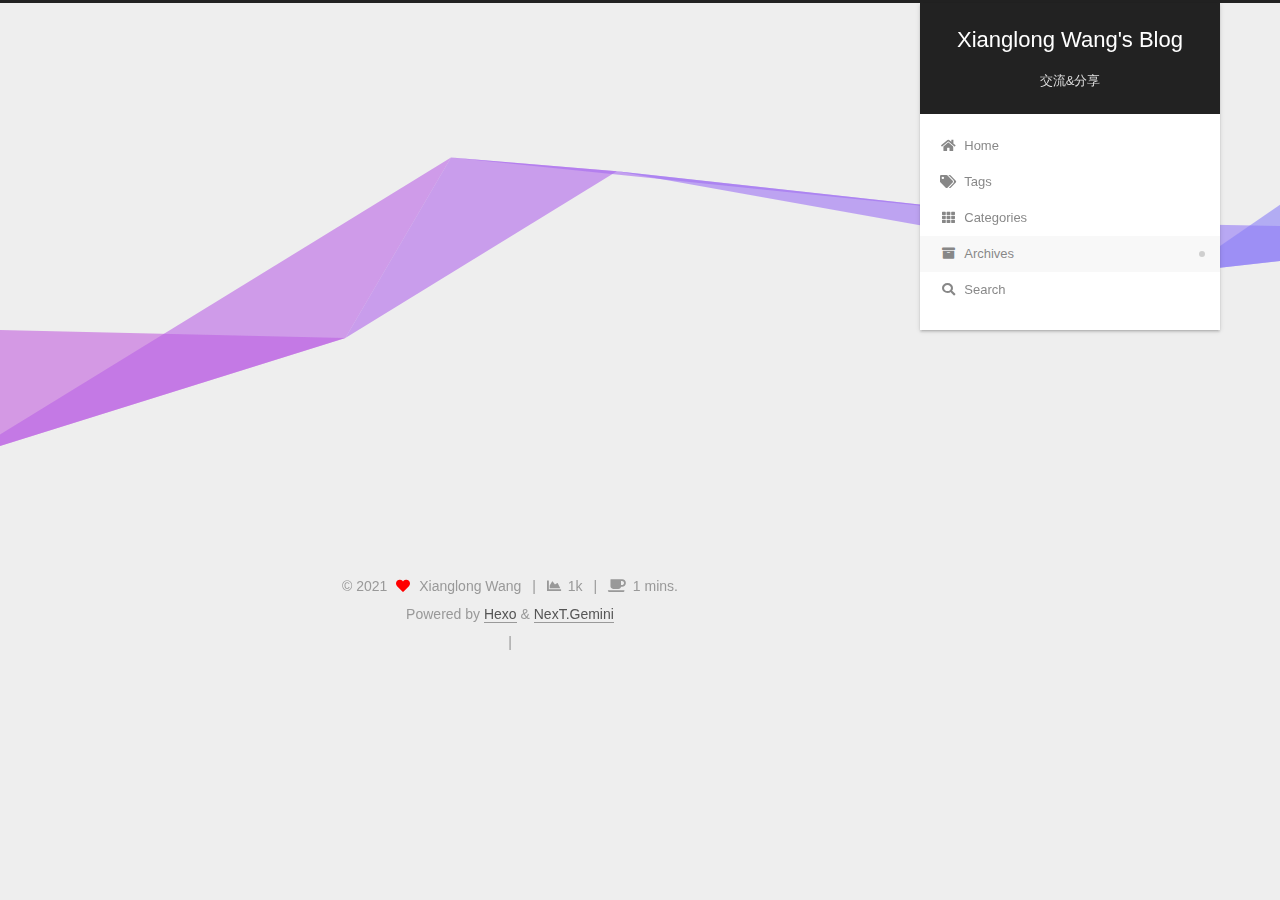
==== commit 0d14d267: "Site updated: 2021-01-09 13:25:01" ====
--- a/archives/index.html
+++ b/archives/index.html
@@ -426,5 +426,34 @@
 
   
 
+
+<script>
+NexT.utils.loadComments(document.querySelector('#valine-comments'), () => {
+  NexT.utils.getScript('//unpkg.com/valine/dist/Valine.min.js', () => {
+    var GUEST = ['nick', 'mail', 'link'];
+    var guest = 'nick,mail,link';
+    guest = guest.split(',').filter(item => {
+      return GUEST.includes(item);
+    });
+    new Valine({
+      el         : '#valine-comments',
+      verify     : false,
+      notify     : false,
+      appId      : 'WTnm6hcRAjTko3Xknn0BUaQN-gzGzoHsz',
+      appKey     : 'CIt3xiq4ltGQv2tQI9tYVig8',
+      placeholder: "Just go go",
+      avatar     : 'mm',
+      meta       : guest,
+      pageSize   : '10' || 10,
+      visitor    : false,
+      lang       : '' || 'zh-cn',
+      path       : location.pathname,
+      recordIP   : false,
+      serverURLs : ''
+    });
+  }, window.Valine);
+});
+</script>
+
 </body>
 </html>
--- a/css/main.css
+++ b/css/main.css
@@ -1166,7 +1166,7 @@
 }
 .links-of-author a::before,
 .links-of-author span.exturl::before {
-  background: #ffff18;
+  background: #00e438;
   border-radius: 50%;
   content: ' ';
   display: inline-block;
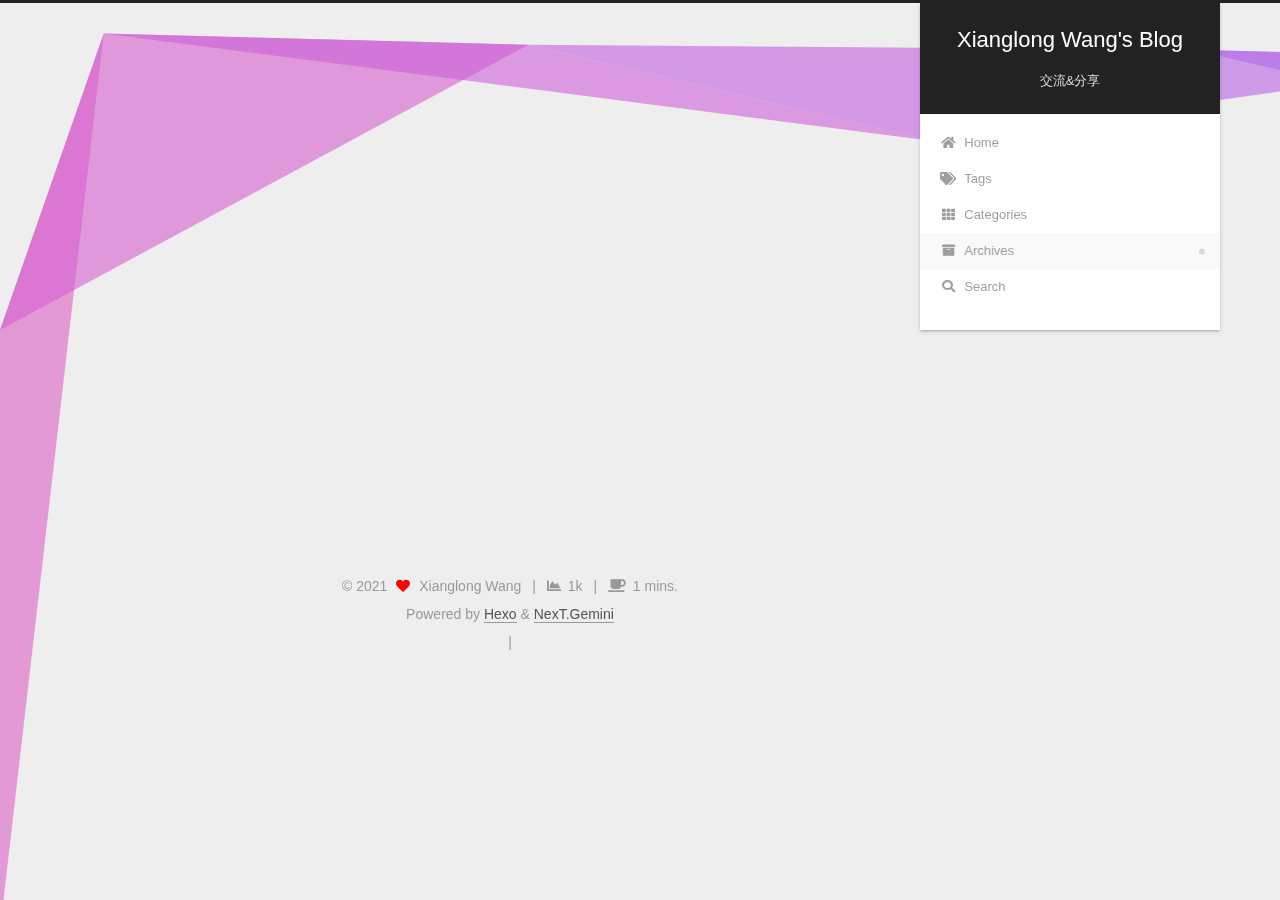
==== commit 4f270227: "Site updated: 2021-01-09 13:37:33" ====
--- a/archives/index.html
+++ b/archives/index.html
@@ -349,6 +349,23 @@
 </div>
   <div class="powered-by">Powered by <a href="https://hexo.io/" class="theme-link" rel="noopener" target="_blank">Hexo</a> & <a href="https://theme-next.org/" class="theme-link" rel="noopener" target="_blank">NexT.Gemini</a>
   </div>
+
+<script>
+      var now = new Date(); 
+      function createtime() { 
+          var grt= new Date("1/7/2021 12:00:00");//此处修改你的建站时间或者网站上线时间 
+          now.setTime(now.getTime()+250); 
+          days = (now - grt ) / 1000 / 60 / 60 / 24; dnum = Math.floor(days); 
+          hours = (now - grt ) / 1000 / 60 / 60 - (24 * dnum); hnum = Math.floor(hours); 
+          if(String(hnum).length ==1 ){hnum = "0" + hnum;} minutes = (now - grt ) / 1000 /60 - (24 * 60 * dnum) - (60 * hnum); 
+          mnum = Math.floor(minutes); if(String(mnum).length ==1 ){mnum = "0" + mnum;} 
+          seconds = (now - grt ) / 1000 - (24 * 60 * 60 * dnum) - (60 * 60 * hnum) - (60 * mnum); 
+          snum = Math.round(seconds); if(String(snum).length ==1 ){snum = "0" + snum;} 
+          document.getElementById("timeDate").innerHTML = "本站已安全运行 "+dnum+" 天 "; 
+          document.getElementById("times").innerHTML = hnum + " 小时 " + mnum + " 分 " + snum + " 秒"; 
+      } 
+  setInterval("createtime()",250);
+  </script>
 
         
 <div class="busuanzi-count">
--- a/css/main.css
+++ b/css/main.css
@@ -1166,7 +1166,7 @@
 }
 .links-of-author a::before,
 .links-of-author span.exturl::before {
-  background: #00e438;
+  background: #673bff;
   border-radius: 50%;
   content: ' ';
   display: inline-block;
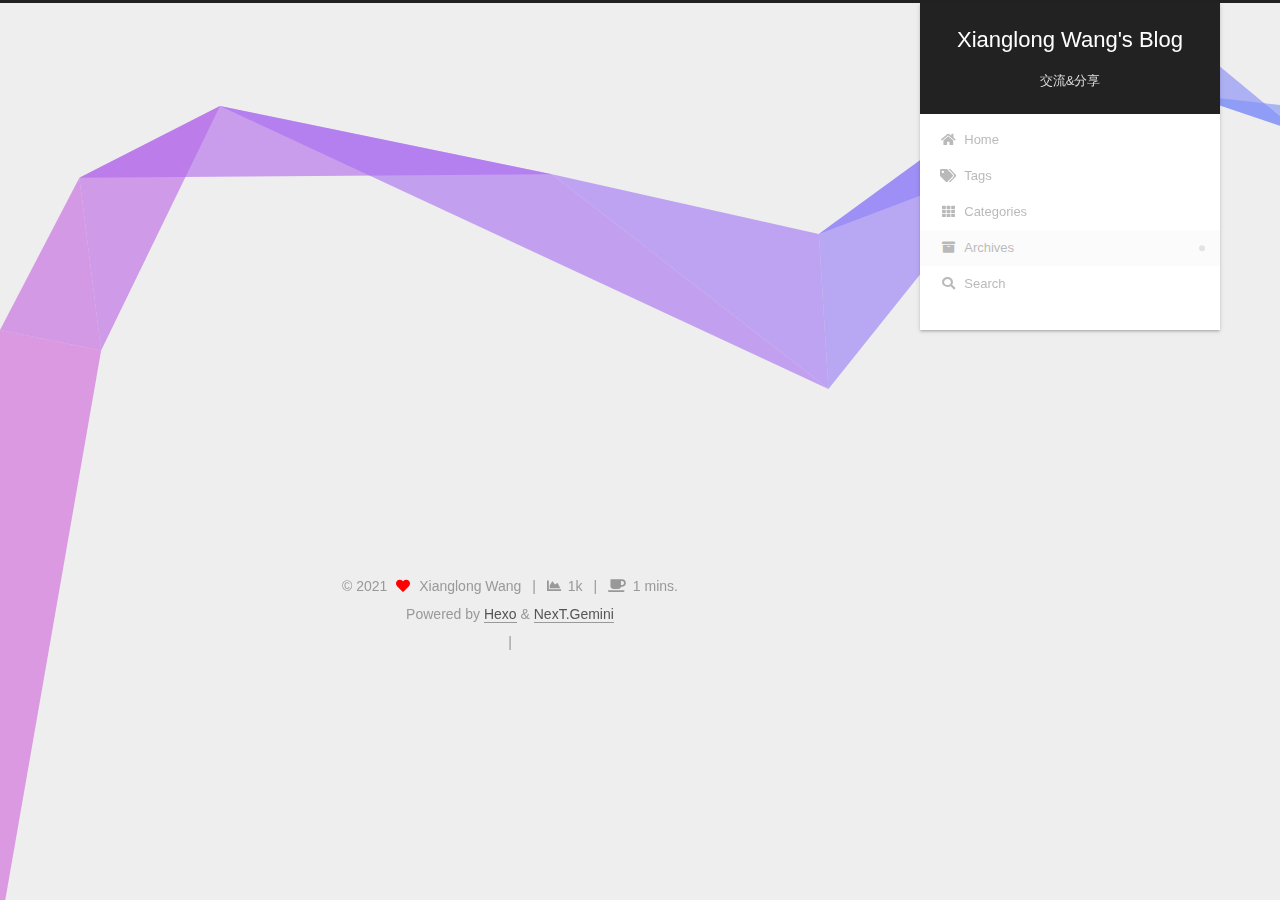
==== commit cc4dd013: "Site updated: 2021-01-13 20:51:01" ====
--- a/archives/index.html
+++ b/archives/index.html
@@ -280,7 +280,7 @@
       <div class="site-overview-wrap sidebar-panel">
         <div class="site-author motion-element" itemprop="author" itemscope itemtype="http://schema.org/Person">
     <img class="site-author-image" itemprop="image" alt="Xianglong Wang"
-      src="https://img.imgdb.cn/item/5ff88b773ffa7d37b3620e5c.jpg">
+      src="http://qmmdpgmgl.hn-bkt.clouddn.com/cat.jfif">
   <p class="site-author-name" itemprop="name">Xianglong Wang</p>
   <div class="site-description" itemprop="description"></div>
 </div>
--- a/css/main.css
+++ b/css/main.css
@@ -1166,7 +1166,7 @@
 }
 .links-of-author a::before,
 .links-of-author span.exturl::before {
-  background: #673bff;
+  background: #ff176b;
   border-radius: 50%;
   content: ' ';
   display: inline-block;
@@ -1960,6 +1960,13 @@
 #qr p {
   text-align: center;
 }
+.post-copyright {
+  background: var(--card-bg-color);
+  border-left: 3px solid #ff2a2a;
+  list-style: none;
+  margin: 2em 0 0;
+  padding: 0.5em 1em;
+}
 .category-all-page .category-all-title {
   text-align: center;
 }
